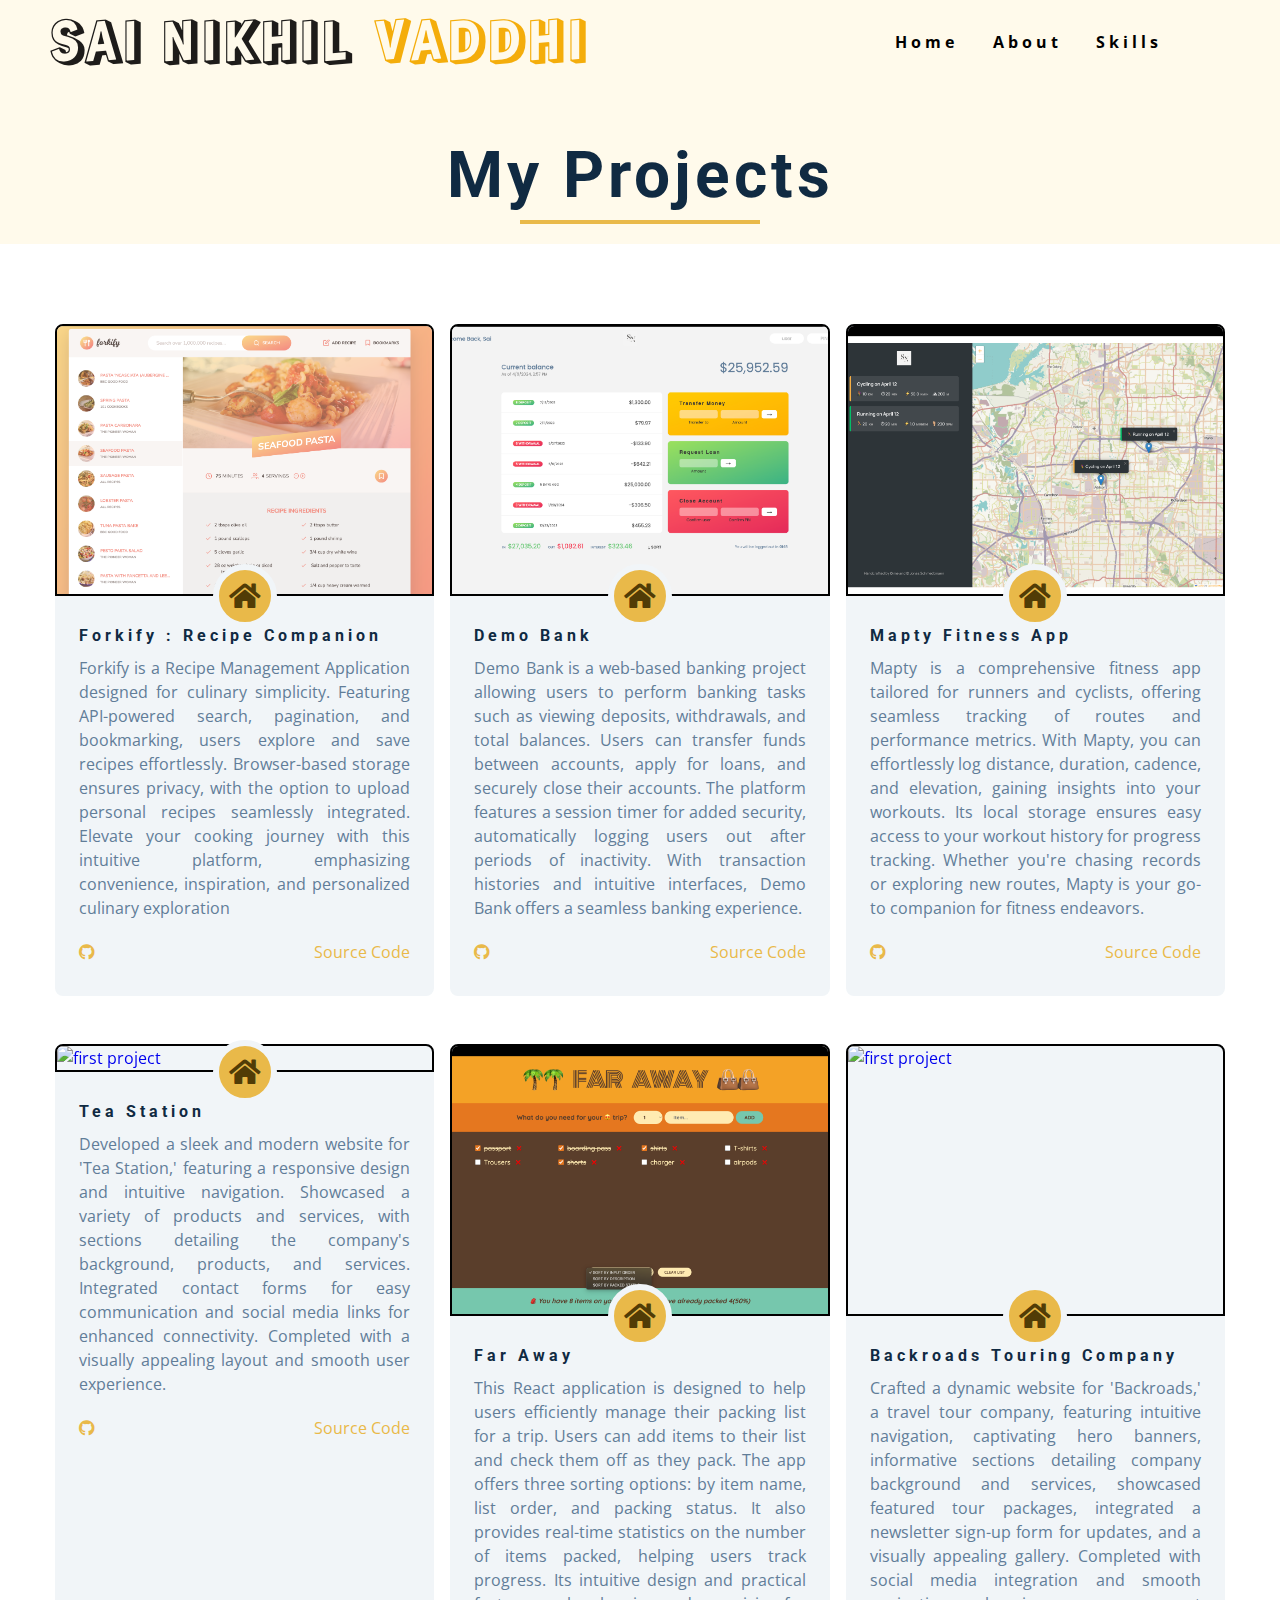
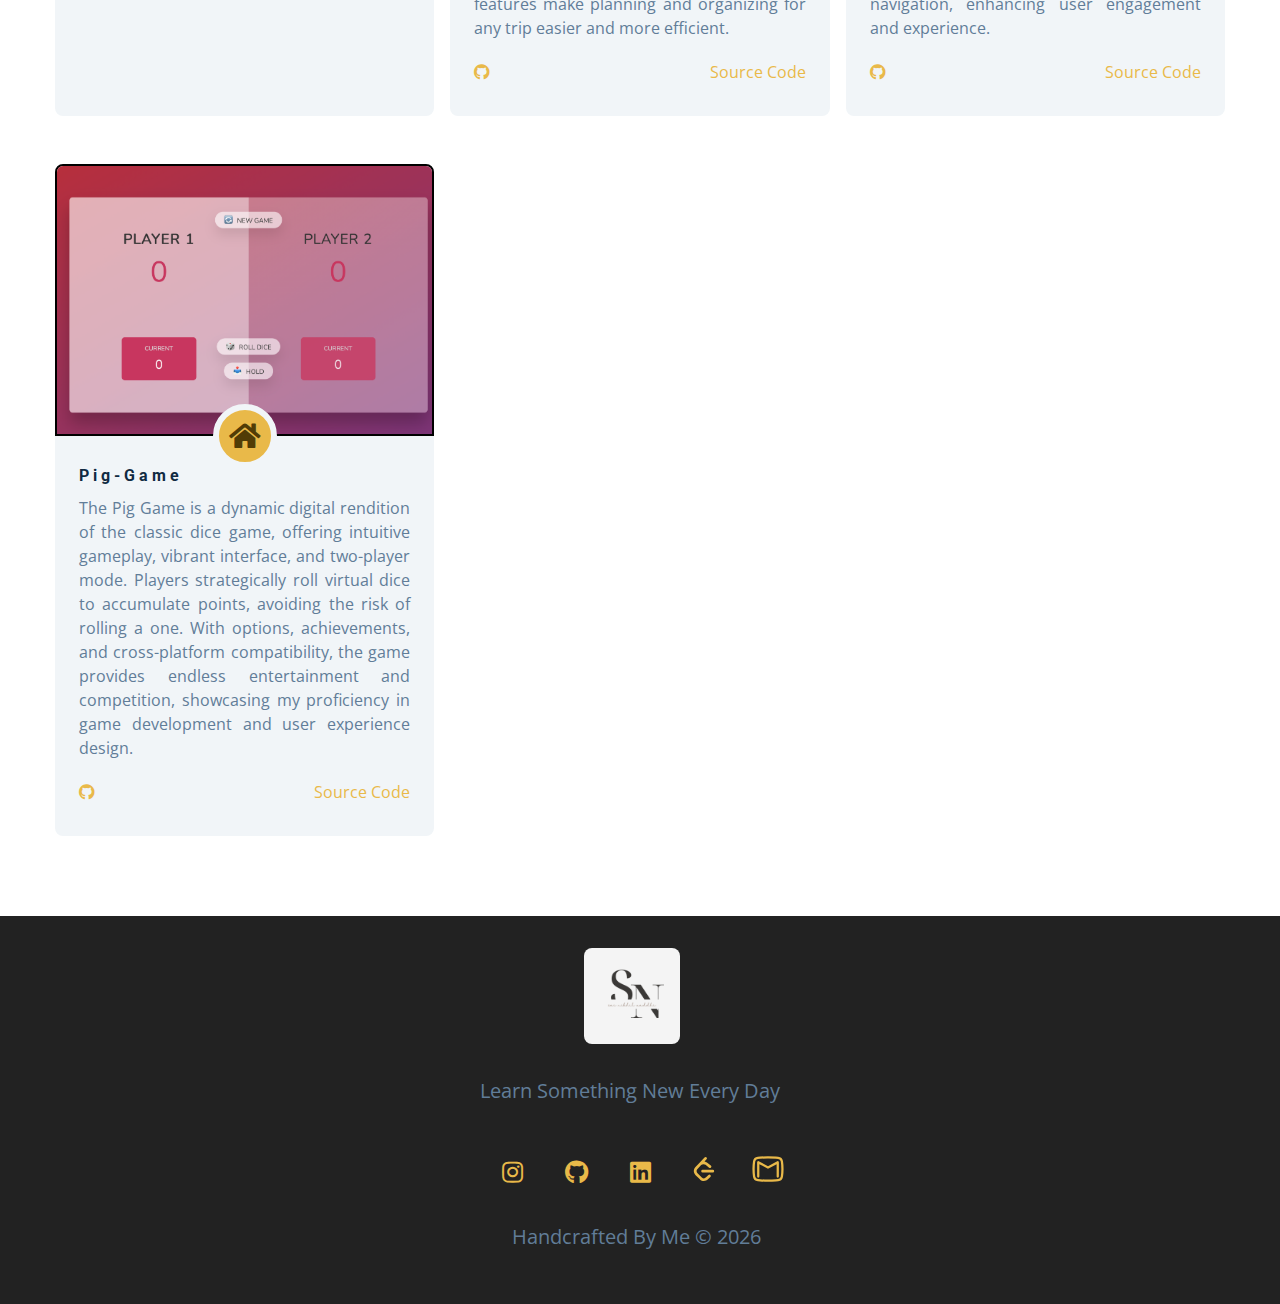
==== projects.html @ 04b19252 "added far away" ====
<!DOCTYPE html>
<html lang="en">
  <head>
    <meta charset="UTF-8" />
    <meta name="viewport" content="width=device-width, initial-scale=1.0" />
    <title>Nikhil || Projects</title>
    <link rel="shortcut icon" href="./images/S.png" type="image/x-icon" />
    <link
      rel="stylesheet"
      href="./fontawesome-free-5.12.1-web/css/all.min.css"
    />
    <!-- css -->
    <link rel="stylesheet" href="./css/styles.css" />
  </head>

  <body>
    <!-- navbar -->
    <nav class="nav" id="nav">
      <div class="nav-center">
        <!-- nav header -->
        <div class="nav-header">
          <img src="./images/LOGO.png" class="nav-logo" alt="nav logo" />
          <img src="./images/S.png" class="nav-logo nav-photo" alt="nav logo" />
          <button class="nav-btn" id="nav-btn">
            <i class="fas fa-bars"></i>
          </button>
        </div>
        <!-- nav links -->
        <ul class="nav-links">
          <li><a href="index.html#home" class="scroll-link">home</a></li>
          <li><a href="index.html#about" class="scroll-link">about</a></li>
          <li><a href="index.html#services" class="scroll-link">skills</a></li>
          <!-- <li><a href="index.html#project">projects</a></li> -->
        </ul>
      </div>
    </nav>
    <!-- end of navbar -->
    <!-- sidebar -->
    <aside class="sidebar" id="sidebar">
      <div>
        <button id="close-btn" class="close-btn">
          <i class="fas fa-times"></i>
        </button>
        <ul class="sidebar-links">
          <li><a href="index.html#home" class="scroll-link">home</a></li>
          <li><a href="index.html#about" class="scroll-link">about</a></li>
          <li><a href="index.html#services" class="scroll-link">skills</a></li>
          <!-- <li><a href="projects.html#services">projects</a></li> -->
        </ul>
        <ul class="social-icons">
          <!-- single item -->
          <li>
            <a
              href="https://www.instagram.com/nikhil_181998/"
              target="_blank"
              class="social-icon"
            >
              <i class="fab fa-instagram" id="scale-id"></i>
            </a>
          </li>
          <li>
            <a
              href="https://github.com/snikhil-vaddhi"
              target="_blank"
              class="social-icon"
            >
              <i class="fab fa-github" id="scale-id"></i>
            </a>
          </li>
          <li>
            <a
              href="https://www.linkedin.com/in/nikhil-vaddhi/"
              target="_blank"
              class="social-icon"
            >
              <i class="fab fa-linkedin" id="scale-id"></i>
            </a>
          </li>
          <li>
            <a
              href="https://leetcode.com/Nikhil181998/"
              class="social-icon"
              target="_blank"
            >
              <span class="simple-icons--leetcode" id="scale-id"></span>
            </a>
          </li>
          <li>
            <a
              href="mailto:sainikhil.vaddhi@utdallas.edu"
              class="social-icon"
              target="_blank"
            >
              <span class="basil--gmail-outline" id="scale-id-gmail"></span>
            </a>
          </li>
        </ul>
      </div>
    </aside>
    <!-- end of sidebar -->

    <!-- ############## -->
    <!-- ############## -->
    <!-- ############## -->
    <!-- ############## -->
    <!-- <section>
      <br />
      <br />
      <br />
      <br />
      <br />
      <br />
      <br />
    </section> -->
    <header class="project-hero space">
      <!-- section-title -->
      <div class="section-title about-title">
        <h1>My projects</h1>
        <div class="underline"></div>
      </div>
      <!-- end of section-title -->
    </header>
    <section class="section">
      <div class="section-center projects-page-center">
        <!-- single project -->
        <article class="single-project">
          <div class="project-container">
            <a
              href="https://forkify-app-recipe-finder-js.netlify.app/#5ed6604691c37cdc054bd00c"
              target="_blank"
            >
              <img
                src="./images/forkify.png"
                alt="forkify project"
                class="third-project"
              />
            </a>
            <a
              href="https://forkify-app-recipe-finder-js.netlify.app/#5ed6604691c37cdc054bd00c"
              target="_blank"
              class="project-icon"
            >
              <i class="fas fa-home"></i>
            </a>
          </div>
          <div class="project-details">
            <h4>Forkify : Recipe Companion</h4>
            <p>
              Forkify is a Recipe Management Application designed for culinary
              simplicity. Featuring API-powered search, pagination, and
              bookmarking, users explore and save recipes effortlessly.
              Browser-based storage ensures privacy, with the option to upload
              personal recipes seamlessly integrated. Elevate your cooking
              journey with this intuitive platform, emphasizing convenience,
              inspiration, and personalized culinary exploration
            </p>
            <div class="project-footer">
              <span>
                <a
                  href="https://github.com/snikhil-vaddhi/forkify-app"
                  target="_blank"
                >
                  <i class="fab fa-github zoom"></i>
                </a>
              </span>
              <a
                href="https://github.com/snikhil-vaddhi/forkify-app"
                target="_blank"
                >source code</a
              >
            </div>
          </div>
        </article>
        <!-- end of single project -->
        <article class="single-project">
          <div class="project-container">
            <a href="https://demo-bank-js-new.netlify.app/" target="_blank">
              <img
                src="./images/Demo Bank .png"
                alt="fourth project"
                class="third-project"
            /></a>
            <a
              href=" https://demo-bank-js-new.netlify.app/"
              target="_blank"
              class="project-icon"
            >
              <i class="fas fa-home"></i>
            </a>
          </div>
          <div class="project-details">
            <h4>Demo Bank</h4>
            <p>
              Demo Bank is a web-based banking project allowing users to perform
              banking tasks such as viewing deposits, withdrawals, and total
              balances. Users can transfer funds between accounts, apply for
              loans, and securely close their accounts. The platform features a
              session timer for added security, automatically logging users out
              after periods of inactivity. With transaction histories and
              intuitive interfaces, Demo Bank offers a seamless banking
              experience.
            </p>
            <div class="project-footer">
              <span>
                <a
                  href="https://github.com/snikhil-vaddhi/Demo-bank-"
                  target="_blank"
                >
                  <i class="fab fa-github zoom"> </i>
                </a>
              </span>
              <a
                href="https://github.com/snikhil-vaddhi/Demo-bank-"
                target="_blank"
                >source code</a
              >
            </div>
          </div>
        </article>
        <!-- end of single project -->
        <!-- start of project -->
        <article class="single-project">
          <div class="project-container">
            <a
              href="https://mapty-app-javascript-new.netlify.app/"
              target="_blank"
            >
              <img
                src="./images/mapty.png"
                alt="first project"
                class="third-project"
            /></a>
            <a
              href=" https://mapty-app-javascript-new.netlify.app/"
              target="_blank"
              class="project-icon"
            >
              <i class="fas fa-home"></i>
            </a>
          </div>
          <div class="project-details">
            <h4>Mapty fitness App</h4>
            <p>
              Mapty is a comprehensive fitness app tailored for runners and
              cyclists, offering seamless tracking of routes and performance
              metrics. With Mapty, you can effortlessly log distance, duration,
              cadence, and elevation, gaining insights into your workouts. Its
              local storage ensures easy access to your workout history for
              progress tracking. Whether you're chasing records or exploring new
              routes, Mapty is your go-to companion for fitness endeavors.
            </p>
            <div class="project-footer">
              <span>
                <a
                  href="https://github.com/snikhil-vaddhi/mapty-app"
                  target="_blank"
                >
                  <i class="fab fa-github zoom"> </i>
                </a>
              </span>
              <a
                href="https://github.com/snikhil-vaddhi/mapty-app"
                target="_blank"
                >source code</a
              >
            </div>
          </div>
        </article>
        <!-- end of single project -->
        <article class="single-project">
          <div class="project-container">
            <a
              href="https://teastation-dallas-first-project.netlify.app"
              target="_blank"
            >
              <img src="./images/Tea station.png" alt="first project" />
            </a>
            <a
              href="http://teastation-dallas-first-project.netlify.app/"
              target="_blank"
              class="project-icon"
            >
              <i class="fas fa-home"></i>
            </a>
          </div>
          <div class="project-details">
            <h4>Tea Station</h4>
            <p>
              Developed a sleek and modern website for 'Tea Station,' featuring
              a responsive design and intuitive navigation. Showcased a variety
              of products and services, with sections detailing the company's
              background, products, and services. Integrated contact forms for
              easy communication and social media links for enhanced
              connectivity. Completed with a visually appealing layout and
              smooth user experience.
            </p>
            <div class="project-footer">
              <span>
                <a
                  href="https://github.com/snikhil-vaddhi/html-css-tea-station"
                  target="_blank"
                >
                  <i class="fab fa-github zoom"></i>
                </a>
              </span>
              <a
                href="https://github.com/snikhil-vaddhi/html-css-tea-station"
                target="_blank"
                >source code</a
              >
            </div>
          </div>
        </article>
        <!-- end of single project -->
        <!-- start of project -->
        <article class="single-project">
          <div class="project-container">
            <a
              href="https://travel-companion-trackitems.netlify.app/"
              target="_blank"
            >
              <img
                src="./images/Far Away.png"
                alt="first project"
                class="third-project"
            /></a>
            <a
              href=" https://travel-companion-trackitems.netlify.app/"
              target="_blank"
              class="project-icon"
            >
              <i class="fas fa-home"></i>
            </a>
          </div>
          <div class="project-details">
            <h4>Far Away</h4>
            <p>
              This React application is designed to help users efficiently
              manage their packing list for a trip. Users can add items to their
              list and check them off as they pack. The app offers three sorting
              options: by item name, list order, and packing status. It also
              provides real-time statistics on the number of items packed,
              helping users track progress. Its intuitive design and practical
              features make planning and organizing for any trip easier and more
              efficient.
            </p>
            <div class="project-footer">
              <span>
                <a
                  href="https://github.com/snikhil-vaddhi/Travel-Companion"
                  target="_blank"
                >
                  <i class="fab fa-github zoom"> </i>
                </a>
              </span>
              <a
                href="https://github.com/snikhil-vaddhi/Travel-Companion"
                target="_blank"
                >source code</a
              >
            </div>
          </div>
        </article>
        <!-- end of single project -->
        <!-- start of project -->
        <article class="single-project">
          <div class="project-container">
            <a href="https://backroads-frontend.netlify.app" target="_blank">
              <img
                src="./images/backroads.png"
                alt="first project"
                class="third-project"
            /></a>
            <a
              href=" https://backroads-frontend.netlify.app"
              target="_blank"
              class="project-icon"
            >
              <i class="fas fa-home"></i>
            </a>
          </div>
          <div class="project-details">
            <h4>Backroads touring company</h4>
            <p>
              Crafted a dynamic website for 'Backroads,' a travel tour company,
              featuring intuitive navigation, captivating hero banners,
              informative sections detailing company background and services,
              showcased featured tour packages, integrated a newsletter sign-up
              form for updates, and a visually appealing gallery. Completed with
              social media integration and smooth navigation, enhancing user
              engagement and experience.
            </p>
            <div class="project-footer">
              <span>
                <a
                  href="https://github.com/snikhil-vaddhi/frontend-backroads-project"
                  target="_blank"
                >
                  <i class="fab fa-github zoom"> </i>
                </a>
              </span>
              <a
                href="https://github.com/snikhil-vaddhi/frontend-backroads-project"
                target="_blank"
                >source code</a
              >
            </div>
          </div>
        </article>
        <!-- end of single project -->
        <article class="single-project">
          <div class="project-container">
            <a
              href="https://javascript-pig-game-short-project.netlify.app/"
              target="_blank"
            >
              <img
                src="./images/javascript-pig-game.png"
                alt="third project"
                class="third-project"
            /></a>
            <a
              href=" https://javascript-pig-game-short-project.netlify.app/"
              target="_blank"
              class="project-icon"
            >
              <i class="fas fa-home"></i>
            </a>
          </div>
          <div class="project-details">
            <h4>Pig-game</h4>
            <p>
              The Pig Game is a dynamic digital rendition of the classic dice
              game, offering intuitive gameplay, vibrant interface, and
              two-player mode. Players strategically roll virtual dice to
              accumulate points, avoiding the risk of rolling a one. With
              options, achievements, and cross-platform compatibility, the game
              provides endless entertainment and competition, showcasing my
              proficiency in game development and user experience design.
            </p>
            <div class="project-footer">
              <span>
                <a
                  href="https://github.com/snikhil-vaddhi/Javascript-short-projects/tree/main/Pig-game"
                  target="_blank"
                >
                  <i class="fab fa-github zoom"> </i>
                </a>
              </span>
              <a
                href="https://github.com/snikhil-vaddhi/Javascript-short-projects/tree/main/Pig-game"
                target="_blank"
                >source code</a
              >
            </div>
          </div>
        </article>
        <!-- end of single project -->
      </div>
    </section>
    <!-- ############## -->
    <!-- ############## -->
    <!-- ############## -->
    <!-- ############## -->

    <!-- footer -->
    <footer class="footer">
      <div class="projects-edit">
        <img src="./images/S.png" class="nav-photo" alt="footer-logo" />
        <p class="extra">Learn something new every day</p>
        <ul class="social-icons">
          <!-- single item -->
          <li>
            <a
              href="https://www.instagram.com/nikhil_181998/"
              target="_blank"
              class="social-icon"
            >
              <i class="fab fa-instagram" id="scale-id"></i>
            </a>
          </li>
          <li>
            <a
              href="https://github.com/snikhil-vaddhi"
              target="_blank"
              class="social-icon"
            >
              <i class="fab fa-github" id="scale-id"></i>
            </a>
          </li>
          <li>
            <a
              href="https://www.linkedin.com/in/nikhil-vaddhi/"
              target="_blank"
              class="social-icon"
            >
              <i class="fab fa-linkedin" id="scale-id"></i>
            </a>
          </li>
          <li>
            <a
              href="https://leetcode.com/Nikhil181998/"
              class="social-icon"
              target="_blank"
            >
              <span class="simple-icons--leetcode" id="scale-id"></span>
            </a>
          </li>
          <li>
            <a
              href="mailto:sainikhil.vaddhi@utdallas.edu"
              class="social-icon"
              target="_blank"
            >
              <span class="basil--gmail-outline" id="scale-id-gmail"></span>
            </a>
          </li>
          <!-- end of single item -->
        </ul>

        <p class="last">Handcrafted by me &copy; <span id="date"></span></p>
      </div>
    </footer>

    <script src="./js/app.js"></script>
  </body>
</html>
---- css/styles.css ----
/* 
=============== 
Fonts
===============
*/
@import url("https://fonts.googleapis.com/css2?family=Lobster&family=Open+Sans:ital,wght@0,300..800;1,300..800&family=Roboto:ital,wght@0,100;0,300;0,400;0,500;0,700;0,900;1,100;1,300;1,400;1,500;1,700;1,900&display=swap");
/*
=============== 
Variables
===============
*/

:root {
  /* dark shades of primary color*/
  --clr-primary-1: hsl(43, 86%, 17%);
  --clr-primary-2: hsl(43, 77%, 27%);
  --clr-primary-3: hsl(43, 72%, 37%);
  --clr-primary-4: hsl(42, 63%, 48%);
  /* primary/main color */
  --clr-primary-5: hsl(42, 78%, 60%);
  /* lighter shades of primary color */
  --clr-primary-6: hsl(43, 89%, 70%);
  --clr-primary-7: hsl(43, 90%, 76%);
  --clr-primary-8: hsl(45, 86%, 81%);
  --clr-primary-9: hsl(45, 90%, 88%);
  --clr-primary-10: hsl(45, 100%, 96%);
  /* darkest grey - used for headings */
  --clr-grey-1: hsl(209, 61%, 16%);
  --clr-grey-2: hsl(211, 39%, 23%);
  --clr-grey-3: hsl(209, 34%, 30%);
  --clr-grey-4: hsl(209, 28%, 39%);
  /* grey used for paragraphs */
  --clr-grey-5: hsl(210, 22%, 49%);
  --clr-grey-6: hsl(209, 23%, 60%);
  --clr-grey-7: hsl(211, 27%, 70%);
  --clr-grey-8: hsl(210, 31%, 80%);
  --clr-grey-9: hsl(212, 33%, 89%);
  --clr-grey-10: hsl(210, 36%, 96%);
  --clr-white: #fff;
  --ff-primary: "Roboto", sans-serif;
  --ff-secondary: "Open Sans", sans-serif;
  --ff-self: "Lobster", sans-serif;
  --transition: all 0.3s linear;
  --spacing: 0.25rem;
  --radius: 0.5rem;
  --light-shadow: 0 5px 15px rgba(0, 0, 0, 0.1);
  --dark-shadow: 0 5px 15px rgba(0, 0, 0, 0.2);
  --max-width: 1170px;
}
/*
=============== 
Global Styles
===============
*/

*,
::after,
::before {
  margin: 0;
  padding: 0;
  box-sizing: border-box;
}
body {
  font-family: var(--ff-secondary);
  background: var(--clr-white);
  color: var(--clr-grey-1);
  line-height: 1.5;
  font-size: 0.875rem;
}
ul {
  list-style-type: none;
}
a {
  text-decoration: none;
}
img:not(.nav-logo) {
  width: 100%;
  display: block;
}

h1,
h2,
h3,
h4 {
  letter-spacing: var(--spacing);
  text-transform: capitalize;
  line-height: 1.25;
  margin-bottom: 0.75rem;
  font-family: var(--ff-primary);
}
h1 {
  font-size: 3rem;
}
h2 {
  font-size: 2rem;
}
h3 {
  font-size: 1.25rem;
}
h4 {
  font-size: 0.875rem;
}
p {
  margin-bottom: 1.25rem;
  color: var(--clr-grey-5);
}
@media screen and (min-width: 800px) {
  h1 {
    font-size: 4rem;
  }
  h2 {
    font-size: 2.5rem;
  }
  h3 {
    font-size: 1.75rem;
  }
  h4 {
    font-size: 1rem;
  }
  body {
    font-size: 1rem;
  }
  h1,
  h2,
  h3,
  h4 {
    line-height: 1;
  }
}
/*  global classes */

.btn {
  text-transform: uppercase;
  background: var(--clr-primary-5);
  color: var(--clr-primary-1);
  padding: 0.375rem 0.75rem;
  letter-spacing: var(--spacing);
  display: inline-block;
  font-weight: 700;
  transition: var(--transition);
  font-size: 0.875rem;
  border: 2px solid transparent;
  cursor: pointer;
  box-shadow: 0 1px 3px rgba(0, 0, 0, 0.2);
  border-radius: var(--radius);
}
.btn:hover {
  color: var(--clr-primary-1);
  background: var(--clr-primary-7);
}
/* section */
.section {
  padding: 5rem 0;
}

.section-center {
  width: 90vw;
  margin: 0 auto;
  max-width: 1170px;
}
@media screen and (min-width: 992px) {
  .section-center {
    width: 95vw;
  }
}
.underline {
  width: 15rem;
  height: 0.25rem;
  margin-bottom: 1.25rem;
  background: var(--clr-primary-5);
  margin-left: auto;
  margin-right: auto;
}
.underline-1 {
  width: 0.15rem;
  height: 6rem;
  margin-bottom: 1.25rem;
  background: var(--clr-primary-5);
  margin-left: auto;
  margin-right: auto;
}
.section-title {
  margin-bottom: 4rem;
  text-align: center;
}
.bg-grey {
  background: var(--clr-grey-10);
  width: 100%;
  height: 100%;
  /* position: relative;
  overflow-x: hidden;
  overflow-y: scroll; */
}
/* added during recording */

/*
=============== 
Navbar
===============
*/
.nav-links {
  display: none;
}
.nav-links a {
  color: black;
}
.nav {
  position: fixed;
  height: auto;
  left: 0;
  width: 100%;
  height: 8.2rem;
  padding: 1rem;
  display: grid;
  align-items: center;
  transition: var(--transition);
  background: var(--clr-white);
  /* margin-bottom: 5rem; */
}
.nav-center {
  width: 100%;
  max-width: 1370px;
  margin: 0 auto;
}
.nav-header {
  display: grid;
  grid-template-columns: auto 1fr;
  align-items: center;
}
.nav-btn {
  background: transparent;
  border-color: transparent;
  color: var(--clr-primary-5);
  font-size: 3rem;
  cursor: pointer;
  /* justify content */
  justify-self: end;
}
.nav-logo {
  display: none;
}
.nav-photo {
  display: block;
  max-width: 6rem;
  max-height: 10rem;
  -o-object-fit: cover;
  object-fit: cover;
  border-radius: var(--radius);
}
@media screen and (min-width: 1170px) {
  .nav {
    height: 5rem;
    background: var(--clr-primary-10);
  }
  /* .nav-photo {
    display: none;
  } */

  .nav-btn {
    display: none;
  }
  .nav-logo {
    padding-left: 2rem;
    display: block;
    transition: var(--transition);
  }
  .nav-photo {
    display: none;
    /* transition: var(--transition); */
  }
  .nav-links {
    display: grid;
    grid-template-columns: repeat(4, 1fr);
    justify-items: center;
    -moz-column-gap: 2rem;
    column-gap: 2rem;
    justify-self: end;
  }
  .nav-links {
    text-transform: capitalize;
    color: var(--clr-grey-1);
    font-weight: bold;
    letter-spacing: var(--spacing);
    transition: var(--transition);
  }
  .nav-links a:hover {
    color: var(--clr-primary-5);
  }
  .nav-center {
    display: grid;
    grid-template-columns: auto 1fr;
    align-items: center;
  }
}
/* fixed navbar */
.navbar-fixed {
  position: fixed;
  top: 0;
  left: 0;
  width: 100%;
  background: var(--clr-white);
  z-index: 2;
  box-shadow: var(--light-shadow);
}
.show-links {
  height: 280px;
}
/*
=============== 
Sidebar
===============
*/
.sidebar {
  position: fixed;
  top: 0;
  left: 0;
  width: 100%;
  height: 100%;
  background: var(--clr-grey-10);
  z-index: 4;
  display: grid;
  place-items: center;
  transition: var(--transition);
  transform: translateX(-100%);
}
.show-sidebar {
  transform: translateX(0);
}
.sidebar-links {
  text-align: center;
}
.sidebar-links a {
  font-size: 2rem;
  text-transform: capitalize;
  transition: var(--transition);
  color: var(--clr-grey-5);
  letter-spacing: var(--spacing);
  display: inline-block;
  margin-bottom: 1.5rem;
}
.sidebar-links a:hover {
  color: var(--clr-primary-5);
  transform: scale(1.2);
}
.social-icons {
  display: grid;
  margin-top: 3rem;
  width: 20rem;
  grid-template-columns: repeat(5, 1fr);
  justify-items: center;
}
.social-icon {
  font-size: 1.5rem;
  color: var(--clr-grey-1);
  transition: var(--transition);
}
.social-icon:hover {
  color: var(--clr-primary-5);
}
.simple-icons--leetcode {
  display: inline-block;
  width: 1em;
  height: 1em;
  --svg: url("data:image/svg+xml,%3Csvg xmlns='http://www.w3.org/2000/svg' viewBox='0 0 24 24'%3E%3Cpath fill='%23000' d='M13.483 0a1.374 1.374 0 0 0-.961.438L7.116 6.226l-3.854 4.126a5.266 5.266 0 0 0-1.209 2.104a5.35 5.35 0 0 0-.125.513a5.527 5.527 0 0 0 .062 2.362a5.83 5.83 0 0 0 .349 1.017a5.938 5.938 0 0 0 1.271 1.818l4.277 4.193l.039.038c2.248 2.165 5.852 2.133 8.063-.074l2.396-2.392c.54-.54.54-1.414.003-1.955a1.378 1.378 0 0 0-1.951-.003l-2.396 2.392a3.021 3.021 0 0 1-4.205.038l-.02-.019l-4.276-4.193c-.652-.64-.972-1.469-.948-2.263a2.68 2.68 0 0 1 .066-.523a2.545 2.545 0 0 1 .619-1.164L9.13 8.114c1.058-1.134 3.204-1.27 4.43-.278l3.501 2.831c.593.48 1.461.387 1.94-.207a1.384 1.384 0 0 0-.207-1.943l-3.5-2.831c-.8-.647-1.766-1.045-2.774-1.202l2.015-2.158A1.384 1.384 0 0 0 13.483 0m-2.866 12.815a1.38 1.38 0 0 0-1.38 1.382a1.38 1.38 0 0 0 1.38 1.382H20.79a1.38 1.38 0 0 0 1.38-1.382a1.38 1.38 0 0 0-1.38-1.382z'/%3E%3C/svg%3E");
  background-color: currentColor;
  -webkit-mask-image: var(--svg);
  mask-image: var(--svg);
  -webkit-mask-repeat: no-repeat;
  mask-repeat: no-repeat;
  -webkit-mask-size: 100% 100%;
  mask-size: 100% 100%;
}
.basil--gmail-outline {
  display: inline-block;
  width: 1em;
  height: 1em;
  --svg: url("data:image/svg+xml,%3Csvg xmlns='http://www.w3.org/2000/svg' viewBox='0 0 24 24'%3E%3Cpath fill='%23000' d='M5.856 6.84a.75.75 0 0 0-1.106.66V17a.75.75 0 0 0 1.5 0V8.756l5.394 2.904c.222.12.49.12.712 0l5.394-2.904V17a.75.75 0 0 0 1.5 0V7.5a.75.75 0 0 0-1.106-.66L12 10.148z'/%3E%3Cpath fill='%23000' fill-rule='evenodd' d='M17.31 3.722a59.632 59.632 0 0 0-10.62 0l-1.518.135a3.53 3.53 0 0 0-3.179 3.006a35.508 35.508 0 0 0 0 10.274a3.53 3.53 0 0 0 3.18 3.005l1.516.136c3.534.316 7.088.316 10.622 0l1.517-.136a3.53 3.53 0 0 0 3.179-3.005a35.508 35.508 0 0 0 0-10.274a3.53 3.53 0 0 0-3.18-3.006zM6.824 5.216a58.133 58.133 0 0 1 10.354 0l1.517.136a2.03 2.03 0 0 1 1.829 1.728a34.005 34.005 0 0 1 0 9.84a2.03 2.03 0 0 1-1.829 1.728l-1.517.136c-3.444.308-6.91.308-10.354 0l-1.517-.136a2.03 2.03 0 0 1-1.829-1.728a34.008 34.008 0 0 1 0-9.84a2.03 2.03 0 0 1 1.829-1.728z' clip-rule='evenodd'/%3E%3C/svg%3E");
  background-color: currentColor;
  -webkit-mask-image: var(--svg);
  mask-image: var(--svg);
  -webkit-mask-repeat: no-repeat;
  mask-repeat: no-repeat;
  -webkit-mask-size: 100% 100%;
  mask-size: 100% 100%;
}
#scale-id-gmail {
  transform: scale(1.5);
}
#scale-id:hover {
  transition: var(--transition);
  transform: scale(2);
}
#scale-id-gmail:hover {
  transition: var(--transition);
  transform: scale(2.5);
}
.close-btn {
  position: absolute;
  top: 1rem;
  right: 1rem;
  font-size: 3rem;
  background: transparent;
  border: transparent;
  transition: var(--transition);
  color: #bb2525;
  cursor: pointer;
}
.close-btn:hover {
  color: #e66b6b;
}
/*
=============== 
Hero
===============
*/
/* underline added to globals */
.hero .underline {
  margin-top: 10rem;
  margin-bottom: 0.5rem;
  margin-left: 0;
}
.spacing {
  text-transform: uppercase;
}
.hero-img {
  display: none;
}
.hero {
  background: var(--clr-primary-10);
}
.hero-center {
  /* min-height: calc(100vh - 5rem); */
  min-height: 950px;
  display: grid;
  place-items: center;
}
/* .hero-info h1 {
  padding-top: 5rem;
} */
.hero-info h3 {
  color: var(--clr-grey-5);
  line-height: 2.5rem;
  max-width: 530px;
  font-size: 1.9rem;
  font-weight: 300;
  text-align: justify;
}
.hero-icons {
  justify-items: start;
}
.simple-icons--calendly {
  display: inline-block;
  width: 1em;
  height: 1em;
  --svg: url("data:image/svg+xml,%3Csvg xmlns='http://www.w3.org/2000/svg' viewBox='0 0 24 24'%3E%3Cpath fill='%23000' d='M19.655 14.262c.281 0 .557.023.828.064c0 .005-.005.01-.005.014a5.744 5.744 0 0 1-.381.786l-1.219 2.106a6.238 6.238 0 0 1-5.411 3.127h-2.432a6.251 6.251 0 0 1-5.412-3.127l-1.218-2.106a6.251 6.251 0 0 1 0-6.252l1.218-2.106a6.24 6.24 0 0 1 5.412-3.127h2.432a6.249 6.249 0 0 1 5.411 3.127l1.219 2.106c.147.252.271.519.381.786c0 .004.005.009.005.014a5.446 5.446 0 0 1-.828.064c-1.816 0-2.501-.607-3.291-1.306c-.764-.676-1.711-1.517-3.44-1.517h-1.029c-1.251 0-2.387.455-3.2 1.278c-.796.805-1.233 1.904-1.233 3.099v1.411c0 1.196.437 2.295 1.233 3.099c.813.823 1.949 1.278 3.2 1.278h1.034c1.729 0 2.676-.841 3.439-1.517c.791-.703 1.471-1.306 3.287-1.301m.005-3.237c.399 0 .794-.036 1.179-.11c-.002-.004-.002-.01-.002-.014a6.31 6.31 0 0 0-.349-1.218a4.613 4.613 0 0 0 1.986-.819c0-.004-.005-.013-.005-.018a10.581 10.581 0 0 0-1.489-3.03a10.897 10.897 0 0 0-2.331-2.395a10.642 10.642 0 0 0-6.428-2.138c-1.448 0-2.855.28-4.175.841c-1.273.543-2.423 1.315-3.407 2.299S2.878 6.552 2.341 7.83a10.702 10.702 0 0 0-.842 4.175c0 1.448.281 2.855.842 4.174c.542 1.274 1.314 2.423 2.298 3.407s2.129 1.761 3.407 2.299c1.324.556 2.727.841 4.175.841c2.34 0 4.561-.74 6.428-2.137a10.815 10.815 0 0 0 2.331-2.396a10.765 10.765 0 0 0 1.489-3.03c0-.004.005-.014.005-.018a4.613 4.613 0 0 0-1.986-.819c.161-.395.276-.804.349-1.218c.005-.009.005-.014.005-.023a5.848 5.848 0 0 1 2.404 1.035c.685.505.552 1.075.446 1.416C22.184 20.437 17.619 24 12.221 24c-6.625 0-12-5.375-12-12s5.37-12 12-12c5.398 0 9.963 3.563 11.471 8.464c.106.341.239.915-.446 1.421a5.809 5.809 0 0 1-2.404 1.034c.128.716.128 1.45 0 2.166a6.287 6.287 0 0 0-1.182-.11c-4.184 0-3.968 2.823-6.736 2.823h-1.029c-1.899 0-3.15-1.357-3.15-3.095v-1.411c0-1.738 1.251-3.094 3.15-3.094h1.034c2.768 0 2.552 2.823 6.731 2.827'/%3E%3C/svg%3E");
  background-color: currentColor;
  -webkit-mask-image: var(--svg);
  mask-image: var(--svg);
  -webkit-mask-repeat: no-repeat;
  mask-repeat: no-repeat;
  -webkit-mask-size: 100% 100%;
  mask-size: 100% 100%;
}
.hero-btn {
  margin-top: 1.25rem;
}
@media screen and (min-width: 992px) {
  .hero .underline {
    margin-top: 0rem;
  }
  .hero {
    background: var(--clr-primary-10);
  }
  .hero-img {
    display: block;
    position: relative;
  }
  .hero-center {
    grid-template-columns: 1fr 1fr;
  }

  .hero-img::before,
  .about-img::before {
    content: "";
    position: absolute;
    width: 100%;
    height: 100%;
    border: 0.25rem solid var(--clr-primary-5);
    top: 2rem;
    right: -2rem;
    border-radius: var(--radius);
  }
}
/* @media screen and (min-width: 1170px) {
  .hero {
    max-height: 100vh;
    max-width: 100vw;
  }
} */
.hero-photo {
  max-width: 25rem;
  max-height: 35rem;
  -o-object-fit: cover;
  object-fit: cover;
  border-radius: var(--radius);
  position: relative;
}

/*
=============== 
About
===============
*/
/* section title added to globals */
.about-title {
  text-align: left;
  margin-bottom: 2rem;
}
.about-title .underline {
  margin-left: 0;
}
.about-center {
  display: grid;
  gap: 3rem 2rem;
}
.about-img {
  justify-self: center;
}
.about-info {
  text-align: justify;
}
@media screen and (min-width: 992px) {
  .about-center {
    grid-template-columns: 1fr 1fr;
  }
  .about-img {
    position: relative;
  }
  .about-img::before {
    left: -2rem;
    height: 78%;
  }
  .about-info {
    align-self: center;
    text-align: justify;
    font-size: 18px;
  }
}
.carbon--microservices-1 {
  display: inline-block;
  transform: scale(1.5);

  width: 1em;
  height: 1em;
  --svg: url("data:image/svg+xml,%3Csvg xmlns='http://www.w3.org/2000/svg' viewBox='0 0 32 32'%3E%3Cpath fill='%23000' d='m11 21l-4-2.2v-4.5l4-2.2l4 2.2v4.5zm-2-3.4l2 1.1l2-1.1v-2.2l-2-1.1l-2 1.1zM6 30l-4-2.2v-4.5L6 21l4 2.2v4.5zm-2-3.4l2 1.1l2-1.1v-2.2l-2-1.1l-2 1.1zM16 30l-4-2.2v-4.5l4-2.2l4 2.2v4.5zm-2-3.4l2 1.1l2-1.1v-2.2l-2-1.1l-2 1.1zM26 30l-4-2.2v-4.5l4-2.2l4 2.2v4.5zm-2-3.4l2 1.1l2-1.1v-2.2l-2-1.1l-2 1.1zm.6-15L22 14.2V9.4l3-1.7V3.2L21 1l-4 2.2v4.5l3 1.7v4.7l-2.6-2.6L16 13l5 5l5-5zM19 4.4l2-1.1l2 1.1v2.2l-2 1.1l-2-1.1z'/%3E%3Cpath fill='none' d='M0 0h32v32H0z'/%3E%3C/svg%3E");
  background-color: currentColor;
  -webkit-mask-image: var(--svg);
  mask-image: var(--svg);
  -webkit-mask-repeat: no-repeat;
  mask-repeat: no-repeat;
  -webkit-mask-size: 100% 100%;
  mask-size: 100% 100%;
}
.tabler--database {
  display: inline-block;
  width: 1em;
  height: 1em;
  --svg: url("data:image/svg+xml,%3Csvg xmlns='http://www.w3.org/2000/svg' viewBox='0 0 24 24'%3E%3Cg fill='none' stroke='%23000' stroke-linecap='round' stroke-linejoin='round' stroke-width='2'%3E%3Cpath d='M4 6a8 3 0 1 0 16 0A8 3 0 1 0 4 6'/%3E%3Cpath d='M4 6v6a8 3 0 0 0 16 0V6'/%3E%3Cpath d='M4 12v6a8 3 0 0 0 16 0v-6'/%3E%3C/g%3E%3C/svg%3E");
  background-color: currentColor;
  -webkit-mask-image: var(--svg);
  mask-image: var(--svg);
  -webkit-mask-repeat: no-repeat;
  mask-repeat: no-repeat;
  -webkit-mask-size: 100% 100%;
  mask-size: 100% 100%;
}
.ph--code-bold {
  display: inline-block;
  width: 1em;
  height: 1em;
  --svg: url("data:image/svg+xml,%3Csvg xmlns='http://www.w3.org/2000/svg' viewBox='0 0 256 256'%3E%3Cpath fill='%23000' d='M71.68 97.22L34.74 128l36.94 30.78a12 12 0 1 1-15.36 18.44l-48-40a12 12 0 0 1 0-18.44l48-40a12 12 0 0 1 15.36 18.44m176 21.56l-48-40a12 12 0 1 0-15.36 18.44L221.26 128l-36.94 30.78a12 12 0 1 0 15.36 18.44l48-40a12 12 0 0 0 0-18.44M164.1 28.72a12 12 0 0 0-15.38 7.18l-64 176a12 12 0 0 0 7.18 15.37a11.79 11.79 0 0 0 4.1.73a12 12 0 0 0 11.28-7.9l64-176a12 12 0 0 0-7.18-15.38'/%3E%3C/svg%3E");
  background-color: currentColor;
  -webkit-mask-image: var(--svg);
  mask-image: var(--svg);
  -webkit-mask-repeat: no-repeat;
  mask-repeat: no-repeat;
  -webkit-mask-size: 100% 100%;
  mask-size: 100% 100%;
}
.carbon--container-software {
  display: inline-block;
  transform: scale(3);
  margin-bottom: 1rem;
  width: 1em;
  height: 1em;
  --svg: url("data:image/svg+xml,%3Csvg xmlns='http://www.w3.org/2000/svg' viewBox='0 0 32 32'%3E%3Cpath fill='%23000' d='M28 12h-8V4h8Zm-6-2h4V6h-4Z'/%3E%3Cpath fill='%23000' d='M17 15V9H9v14h14v-8Zm-6-4h4v4h-4Zm4 10h-4v-4h4Zm6 0h-4v-4h4Z'/%3E%3Cpath fill='%23000' d='M26 28H6a2.002 2.002 0 0 1-2-2V6a2.002 2.002 0 0 1 2-2h10v2H6v20h20V16h2v10a2.002 2.002 0 0 1-2 2'/%3E%3C/svg%3E");
  background-color: currentColor;
  -webkit-mask-image: var(--svg);
  mask-image: var(--svg);
  -webkit-mask-repeat: no-repeat;
  mask-repeat: no-repeat;
  -webkit-mask-size: 100% 100%;
  mask-size: 100% 100%;
}
/*
=============== 
Services
===============
*/
/* bg-grey in globals */
.service {
  background: var(--clr-white);
  padding: 3rem 1.5rem;
  margin-bottom: 2rem;
  border-radius: var(--radius);
  text-align: center;
  transition: var(--transition);
}

.service-icon {
  font-size: 2.5rem;
  margin-bottom: 1rem;
}
.service .underline {
  width: 7rem;
  height: 0.12rem;
  transition: var(--transition);
}
.aligning .underline {
  width: 3rem;
  height: 0.12rem;
  transition: var(--transition);
}
.service p {
  transition: var(--transition);
  /* text-align: center; */
}
.service:hover {
  background: var(--clr-primary-5);
  color: var(--clr-white);
}
.service:hover p {
  color: var(--clr-white);
}
.service:hover .underline {
  background: var(--clr-white);
}
.service:hover .underline-1 {
  background: var(--clr-white);
}
.tools {
  color: purple;
}
.service-div {
  position: relative;
}

@media screen and (min-width: 992px) {
  /* .services-center {
    grid-template-columns: repeat(4, 1fr);
  } */
  .service-wrapper {
    display: grid;
    grid-template-columns: 1fr 1fr;
    -moz-column-gap: 2rem;
    column-gap: 2rem;
  }
  .service-4 {
    display: grid;
    grid-template-columns: 250px 1px 1fr;
    justify-items: center;
    align-items: center;
    -moz-column-gap: 2rem;
    column-gap: 2rem;
    /* justify-self: end; */
  }

  .service-4 p {
    padding: 0.5rem;
    word-spacing: 3px;
    text-align: center;
  }
  .aligning {
    padding: 0 1.8rem;
    font-size: 1.3rem;
  }
  .aligning-2 {
    padding: 0 1.5rem;
    font-size: 1.3rem;
  }
  .aligning-2 .underline {
    width: 3rem;
    height: 0.12rem;
    transition: var(--transition);
  }
  .service-vertical .underline {
    width: 0.15rem;
    height: 6rem;
    margin-bottom: 1.25rem;
    background: var(--clr-primary-5);
    margin-left: auto;
    margin-right: auto;
  }
}
/* small screen layout setup */

/*
=============== 
Projects
===============
*/
.projects-text {
  width: 85vw;
  max-width: 60rem;
  margin: auto;
  text-align: justify;
  font-size: 1.2rem;
}
.project {
  position: relative;
  background: var(--clr-primary-5);
  border-radius: var(--radius);
  margin-bottom: 2rem;
}
.project-info {
  text-align: center;
  color: var(--clr-white);
  position: absolute;
  top: 50%;
  left: 50%;
  transform: translate(-50%, -50%);
  transition: var(--transition);
  opacity: 0;
}
.project-info p {
  text-transform: capitalize;
  /* color: var(--clr-white); */
}
.project:hover .project-info {
  opacity: 1;
}

.project-img {
  transition: var(--transition);
  border-radius: var(--radius);
  height: 15rem;
  -o-object-fit: cover;
  object-fit: cover;
}
.project:hover .project-img {
  opacity: 0;
  /* transform: scale(1.2); */
}
.project::after {
  content: "";
  position: absolute;
  top: 0;
  left: 0;
  width: 100%;
  height: 100%;
  border: 0.25rem solid var(--clr-white);
  border-radius: var(--radius);
  transition: var(--transition);
  opacity: 0.1;
}
.project:hover::after {
  opacity: 1;
  transform: scale(0.8);
}
@media screen and (min-width: 676px) {
  .project-center {
    display: grid;
    grid-template-columns: 1fr 1fr;
    -moz-column-gap: 2rem;
    column-gap: 2rem;
  }
}
@media screen and (min-width: 992px) {
  .project-center {
    grid-template-columns: repeat(3, 1fr);
  }
}
@media screen and (min-width: 1170px) {
  .project-center {
    grid-template-rows: 200px 200px 200px;

    gap: 1rem;
    grid-template-areas:
      "a b c"
      "d b e"
      "d f e";
  }
  .project-img {
    border: 2px solid black;
    height: 100%;
  }
  .project {
    height: 100%;
  }
  .project-1 {
    grid-area: a;
  }
  .project-2 {
    grid-area: b;
  }
  .project-3 {
    grid-area: c;
  }
  .project-4 {
    grid-area: d;
  }
  .project-5 {
    grid-area: e;
  }
}
/*
=============== 
Connect
===============
*/
.connect {
  min-height: 40vh;
  position: relative;
  padding: 10rem 0 5rem 0;
  margin: 5rem 0;
  margin-bottom: 0;
  margin-top: 0;
}
.video-container {
  position: absolute;
  top: 0;
  left: 0;
  width: 100%;
  height: 100%;
  -o-object-fit: cover;
  object-fit: cover;
  z-index: -2;
}
.connect::after {
  content: "";
  position: absolute;
  top: 0;
  left: 0;
  width: 100%;
  height: 100%;
  background: var(--clr-white);
  opacity: 0.7;
  z-index: -1;
}
.connect {
  display: grid;
  place-items: center;
}
.video-banner .section-title {
  margin-bottom: 2rem;
}
.video-text {
  max-width: 30rem;
}
.video-banner {
  background: var(--clr-primary-10);
  padding: 3rem 5rem 12rem 5rem;
  text-align: center;
  -webkit-clip-path: polygon(
    0% 0%,
    100% 0%,
    100% 75%,
    75% 75%,
    75% 100%,
    50% 75%,
    0% 75%
  );
  clip-path: polygon(
    0% 0%,
    100% 0%,
    100% 75%,
    75% 75%,
    75% 100%,
    50% 75%,
    0% 75%
  );
}

/*
=============== 
Skills
===============
*/
/* @media screen and (min-width: 768px) {
  .skills-center {
    display: grid;
    grid-template-columns: 1fr 1fr;
    column-gap: 2rem;
  }
}
.skills {
  background: var(--clr-primary-9);
}
.skills h3 {
  margin: 1.5rem 0;
  color: var(--clr-primary-1);
}
.skill {
  margin-bottom: 1.25rem;
}
.skill p {
  margin-bottom: 0.5rem;
  text-transform: capitalize;
  color: var(--clr-primary-1);
}
.skill-container {
  background: var(--clr-white);
  height: 1rem;
  width: 100%;
  border-radius: var(--radius);
  position: relative;
}
.skill-value {
  position: absolute;
  top: 0;
  left: 0;
  background: var(--clr-primary-5);
  height: 100%;
  width: 50%;
  border-radius: var(--radius);
}
.value-70 {
  width: 70%;
}
.value-80 {
  width: 80%;
}
.skill-text {
  position: absolute;
  top: -2rem;
  left: 50%;
  transform: translateX(-50%);
}
.skill-text-70 {
  left: 70%;
}
.skill-text-80 {
  left: 80%;
} */
/*
=============== 
Timeline
===============
*/
.timeline-center {
  width: 80%;
  max-width: 40rem;
}
.timeline {
  margin-bottom: 0;
}
.timeline-item {
  border-top: 2px dashed var(--clr-primary-5);
  margin: 0;
  padding: 4rem 2rem;
  position: relative;
}
.timeline p {
  margin-bottom: 0;
}
.timeline-item:nth-child(even) {
  border-left: 2px dashed var(--clr-primary-5);
  border-top-left-radius: 2rem;
  border-bottom-left-radius: 2rem;

  margin-right: 2rem;
  padding-right: 0;
}
.timeline-item:nth-child(odd) {
  border-right: 2px dashed var(--clr-primary-5);
  border-top-right-radius: 2rem;
  border-bottom-right-radius: 2rem;

  margin-left: 2rem;
  padding-left: 0;
}
.timeline-item:first-child {
  border-top: 0;
  border-top-right-radius: 0;
}
.timeline-item:last-child {
  border-bottom-left-radius: 0;
}
.number {
  position: absolute;
  top: 50%;
  transform: translate(-50%, -50%);
  margin-bottom: 0;
  background: var(--clr-primary-5);
  width: 2rem;
  height: 2rem;
  border-radius: 50%;
  display: grid;
  place-items: center;
  color: var(--clr-primary-1);
  font-weight: bold;
}
.timeline-item:nth-child(even) .number {
  left: 0;
}
.timeline-item:nth-child(odd) .number {
  right: 0;
  transform: translate(50%, -50%);
}
/*
=============== 
Blog
===============
*/
.blog {
  background: var(--clr-grey-10);
}
.card {
  height: 27rem;
  position: relative;
  perspective: 1500px;
}
.card-side {
  -webkit-backface-visibility: hidden;
  backface-visibility: hidden;
  transition: all 2s linear;
  position: absolute;
  top: 0;
  left: 0;
  width: 100%;
  height: 100%;
  border-radius: var(--radius);
  /* -webkit-transform: translate3d(0, 0, 0); */
  visibility: visible;
}
.card-front {
  background: var(--clr-white);
}
.card-back {
  background: var(--clr-primary-10);
  transform: rotateY(180deg);
  display: grid;
  place-items: center;
}
.card:hover .card-front {
  transform: rotateY(-180deg);
}
.card:hover .card-back {
  transform: rotateY(0);
}
.card-info {
  padding: 1rem 1.5rem;
}
.card-front img {
  height: 13rem;
  -o-object-fit: cover;
  object-fit: cover;
  border-top-left-radius: var(--radius);
  border-top-right-radius: var(--radius);
}
.card-footer {
  display: grid;
  grid-template-columns: auto 1fr;
  align-items: center;
}
.card-footer img {
  width: 2rem;
  height: 2rem;
  -o-object-fit: cover;
  object-fit: cover;
  border-radius: 50%;
}
.card-footer p {
  margin-bottom: 0;
  text-transform: uppercase;
  justify-self: end;
  color: var(--clr-primary-5);
  font-size: 0.85rem;
}
.blog-center {
  display: grid;
  grid-template-columns: repeat(auto-fill, minmax(330px, 1fr));
  gap: 3rem 1rem;
}
/*
=============== 
Footer
===============
*/
.footer {
  padding-bottom: 2rem;
  background: #222;
  display: grid;
  place-items: center;
}
.footer .social-icons {
  margin-bottom: 2rem;
}
.footer .social-icon {
  color: var(--clr-primary-5);
}
.footer .social-icon:hover {
  color: var(--clr-primary-10);
}
.footer p {
  font-size: 1.25rem;
  text-transform: capitalize;
}
.extra {
  margin-top: 2rem;
}
.footer img {
  margin-top: 2rem;
}
.projects-edit img {
  margin-left: 6.5rem;
}
.projects-edit .last {
  margin-left: 2rem;
}
.space {
  padding-top: 9rem;
}
.space .section-title {
  margin-bottom: 4rem;
  text-align: center;
}
.space .underline {
  width: 15rem;
  height: 0.25rem;
  margin-bottom: 1.25rem;
  background: var(--clr-primary-5);
  margin-left: auto;
  margin-right: auto;
}
/*
=============== 
Single Page
===============
*/

/*
=============== 
Products Page
===============
*/
.project-hero {
  /* height: 40vw; */
  background: var(--clr-primary-10);
  display: grid;
  place-items: center;
}
.project-hero .section-title {
  margin-bottom: 0;
}
.single-project {
  background: var(--clr-grey-10);
  border-radius: var(--radius);
  /* border: black 2px solid; */
}
.project-container img {
  max-height: 17rem;
  border: black 2px solid;
  object-fit: cover;
  border-top-left-radius: var(--radius);
  border-top-right-radius: var(--radius);
}
.project-container {
  position: relative;
}
.project-icon {
  position: absolute;
  font-size: 1.75rem;
  bottom: 0;
  left: 50%;
  transform: translate(-50%, 50%);
  width: 4rem;
  height: 4rem;
  display: grid;
  place-items: center;
  background: var(--clr-primary-5);
  border-radius: 50%;
  color: var(--clr-primary-1);
  border: 0.375rem solid var(--clr-grey-10);
}
.project-details {
  padding: 2rem 1.5rem;
  text-align: justify;
}
.project-footer {
  display: grid;
  grid-template-columns: 1fr 1fr;
  color: var(--clr-primary-5);
}
.project-footer a {
  color: var(--clr-primary-5);
  text-transform: capitalize;
  transition: var(--transition);
  justify-self: end;
}
.project-footer a:hover {
  color: var(--clr-primary-1);
}
.projects-page-center {
  display: grid;
  grid-template-columns: repeat(auto-fill, minmax(330px, 1fr));
  gap: 3rem 1rem;
}
.zoom:hover {
  transform: scale(2);
  transition: var(--transition);
}
.third-project {
  height: 30rem;
  object-fit: cover;
}
/* @media screen and (min-width: 768px) {
  .space {
  }
} */
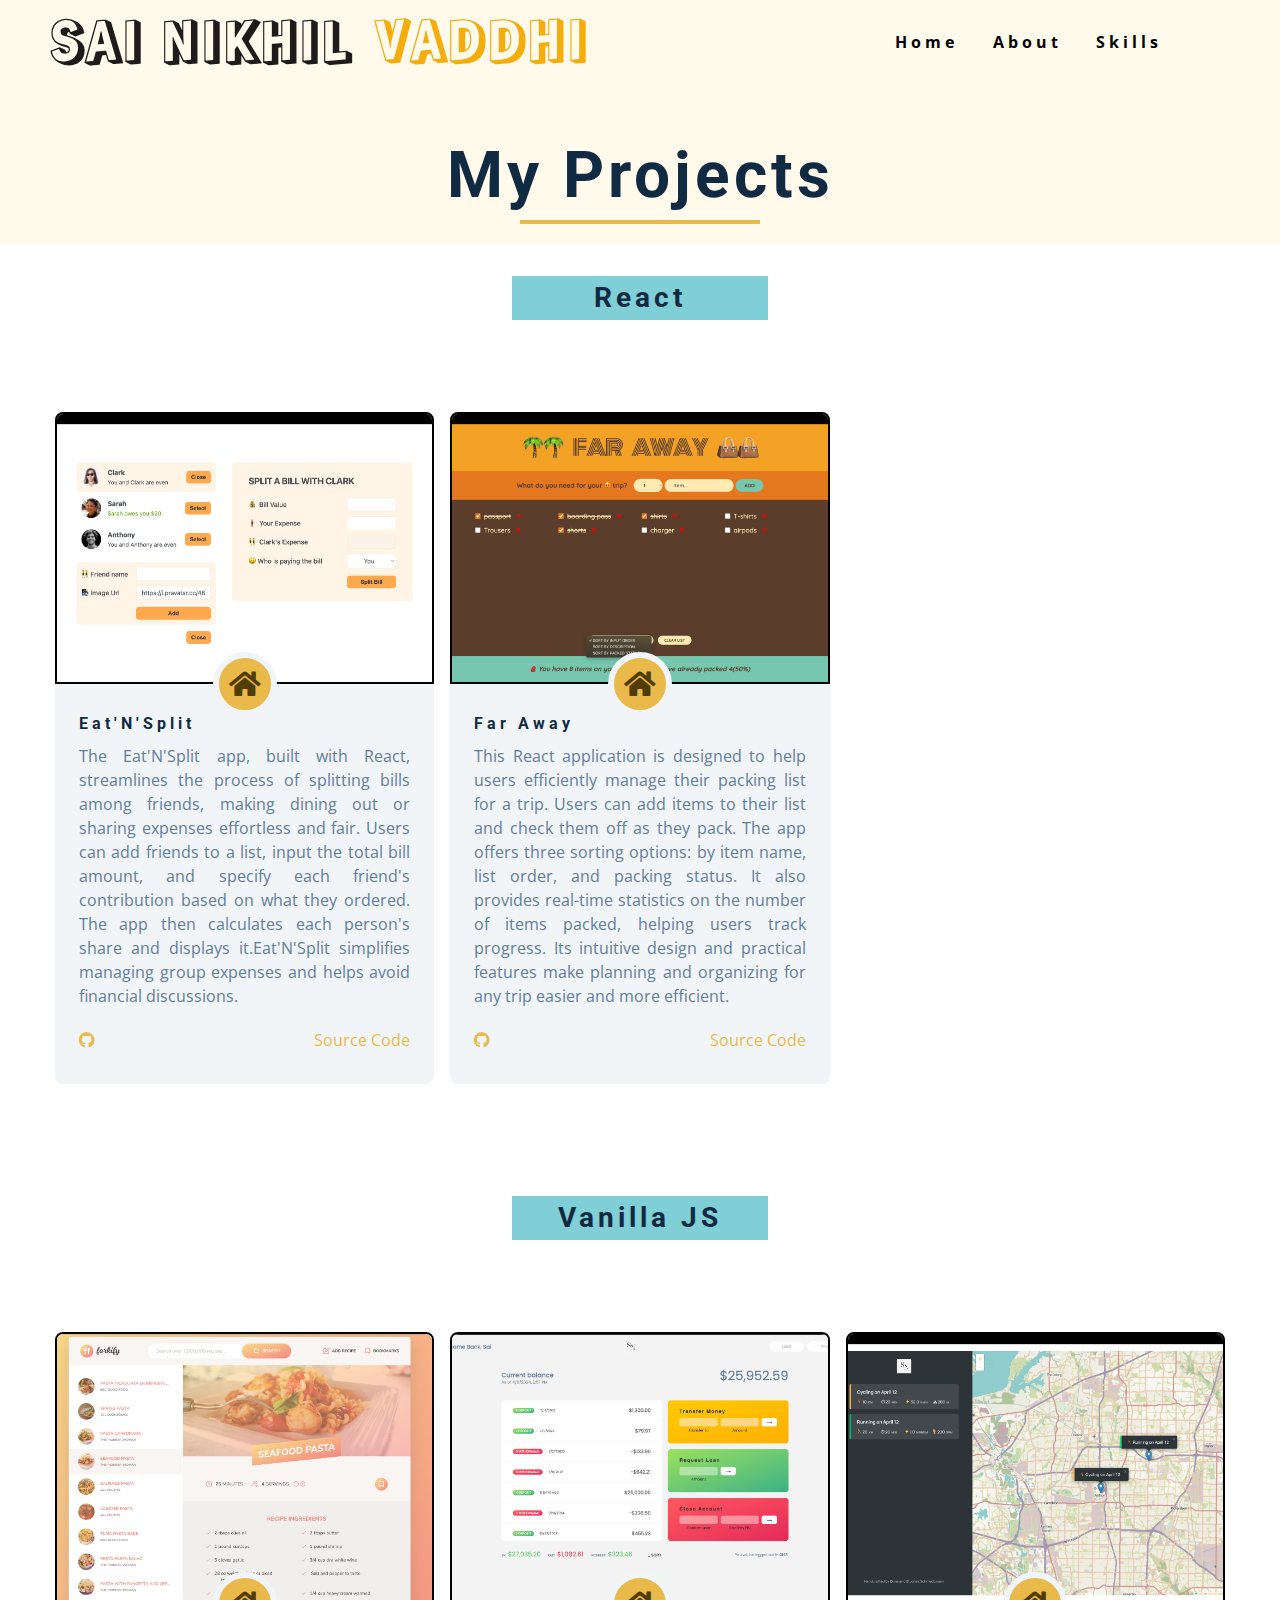
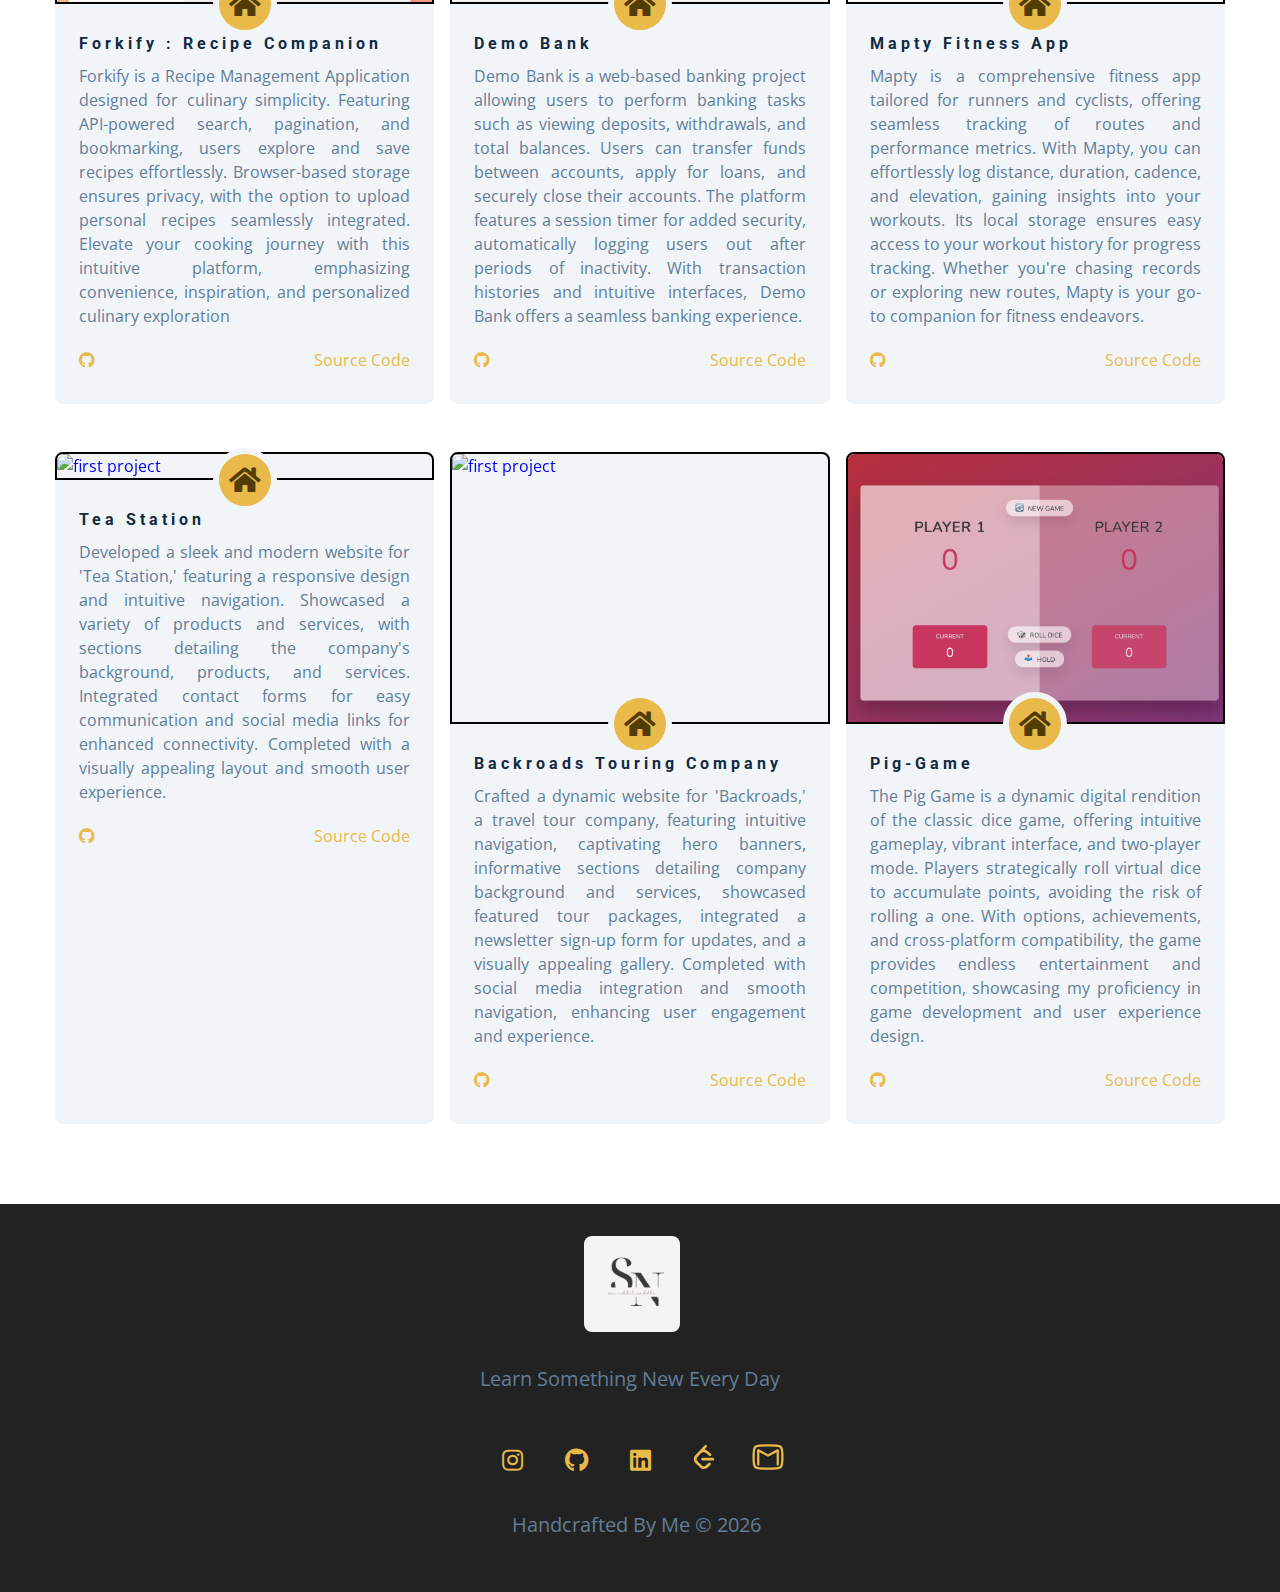
==== commit bff099f7: "added Eat'N'Split" ====
--- a/projects.html
+++ b/projects.html
@@ -116,10 +116,116 @@
       <!-- section-title -->
       <div class="section-title about-title">
         <h1>My projects</h1>
+
         <div class="underline"></div>
       </div>
       <!-- end of section-title -->
     </header>
+    <h3 class="subsection-title">React</h3>
+
+    <section class="section">
+      <div class="section-center projects-page-center">
+        <!-- start of project -->
+        <article class="single-project">
+          <div class="project-container">
+            <a href="https://eatnsplit-react-new.netlify.app/" target="_blank">
+              <img
+                src="./images/Eat'N'Split.png"
+                alt="first project"
+                class="third-project"
+            /></a>
+            <a
+              href="https://eatnsplit-react-new.netlify.app/"
+              target="_blank"
+              class="project-icon"
+            >
+              <i class="fas fa-home"></i>
+            </a>
+          </div>
+          <div class="project-details">
+            <h4>Eat'N'Split</h4>
+            <p>
+              The Eat'N'Split app, built with React, streamlines the process of
+              splitting bills among friends, making dining out or sharing
+              expenses effortless and fair. Users can add friends to a list,
+              input the total bill amount, and specify each friend's
+              contribution based on what they ordered. The app then calculates
+              each person's share and displays it.Eat'N'Split simplifies
+              managing group expenses and helps avoid financial discussions.
+            </p>
+            <div class="project-footer">
+              <span>
+                <a
+                  href="https://github.com/snikhil-vaddhi/Eat-N-Split/"
+                  target="_blank"
+                >
+                  <i class="fab fa-github zoom"> </i>
+                </a>
+              </span>
+              <a
+                href="https://github.com/snikhil-vaddhi/Eat-N-Split/"
+                target="_blank"
+                >source code</a
+              >
+            </div>
+          </div>
+        </article>
+        <!-- end of single project -->
+        <!-- start of project -->
+        <article class="single-project">
+          <div class="project-container">
+            <a
+              href="https://travel-companion-trackitems.netlify.app/"
+              target="_blank"
+            >
+              <img
+                src="./images/Far Away.png"
+                alt="first project"
+                class="third-project"
+            /></a>
+            <a
+              href=" https://travel-companion-trackitems.netlify.app/"
+              target="_blank"
+              class="project-icon"
+            >
+              <i class="fas fa-home"></i>
+            </a>
+          </div>
+          <div class="project-details">
+            <h4>Far Away</h4>
+            <p>
+              This React application is designed to help users efficiently
+              manage their packing list for a trip. Users can add items to their
+              list and check them off as they pack. The app offers three sorting
+              options: by item name, list order, and packing status. It also
+              provides real-time statistics on the number of items packed,
+              helping users track progress. Its intuitive design and practical
+              features make planning and organizing for any trip easier and more
+              efficient.
+            </p>
+            <div class="project-footer">
+              <span>
+                <a
+                  href="https://github.com/snikhil-vaddhi/Travel-Companion"
+                  target="_blank"
+                >
+                  <i class="fab fa-github zoom"> </i>
+                </a>
+              </span>
+              <a
+                href="https://github.com/snikhil-vaddhi/Travel-Companion"
+                target="_blank"
+                >source code</a
+              >
+            </div>
+          </div>
+        </article>
+        <!-- end of single project -->
+      </div>
+    </section>
+
+    <h3 class="subsection-title">Vanilla JS</h3>
+
     <section class="section">
       <div class="section-center projects-page-center">
         <!-- single project -->
@@ -312,56 +418,7 @@
           </div>
         </article>
         <!-- end of single project -->
-        <!-- start of project -->
-        <article class="single-project">
-          <div class="project-container">
-            <a
-              href="https://travel-companion-trackitems.netlify.app/"
-              target="_blank"
-            >
-              <img
-                src="./images/Far Away.png"
-                alt="first project"
-                class="third-project"
-            /></a>
-            <a
-              href=" https://travel-companion-trackitems.netlify.app/"
-              target="_blank"
-              class="project-icon"
-            >
-              <i class="fas fa-home"></i>
-            </a>
-          </div>
-          <div class="project-details">
-            <h4>Far Away</h4>
-            <p>
-              This React application is designed to help users efficiently
-              manage their packing list for a trip. Users can add items to their
-              list and check them off as they pack. The app offers three sorting
-              options: by item name, list order, and packing status. It also
-              provides real-time statistics on the number of items packed,
-              helping users track progress. Its intuitive design and practical
-              features make planning and organizing for any trip easier and more
-              efficient.
-            </p>
-            <div class="project-footer">
-              <span>
-                <a
-                  href="https://github.com/snikhil-vaddhi/Travel-Companion"
-                  target="_blank"
-                >
-                  <i class="fab fa-github zoom"> </i>
-                </a>
-              </span>
-              <a
-                href="https://github.com/snikhil-vaddhi/Travel-Companion"
-                target="_blank"
-                >source code</a
-              >
-            </div>
-          </div>
-        </article>
-        <!-- end of single project -->
+
         <!-- start of project -->
         <article class="single-project">
           <div class="project-container">
--- a/css/styles.css
+++ b/css/styles.css
@@ -183,6 +183,14 @@
   margin-bottom: 4rem;
   text-align: center;
 }
+.subsection-title {
+  margin-top: 2rem;
+  margin-left: 40%;
+  background: #80ced6;
+  text-align: center;
+  width: 20%;
+  padding: 0.5rem;
+}
 .bg-grey {
   background: var(--clr-grey-10);
   width: 100%;
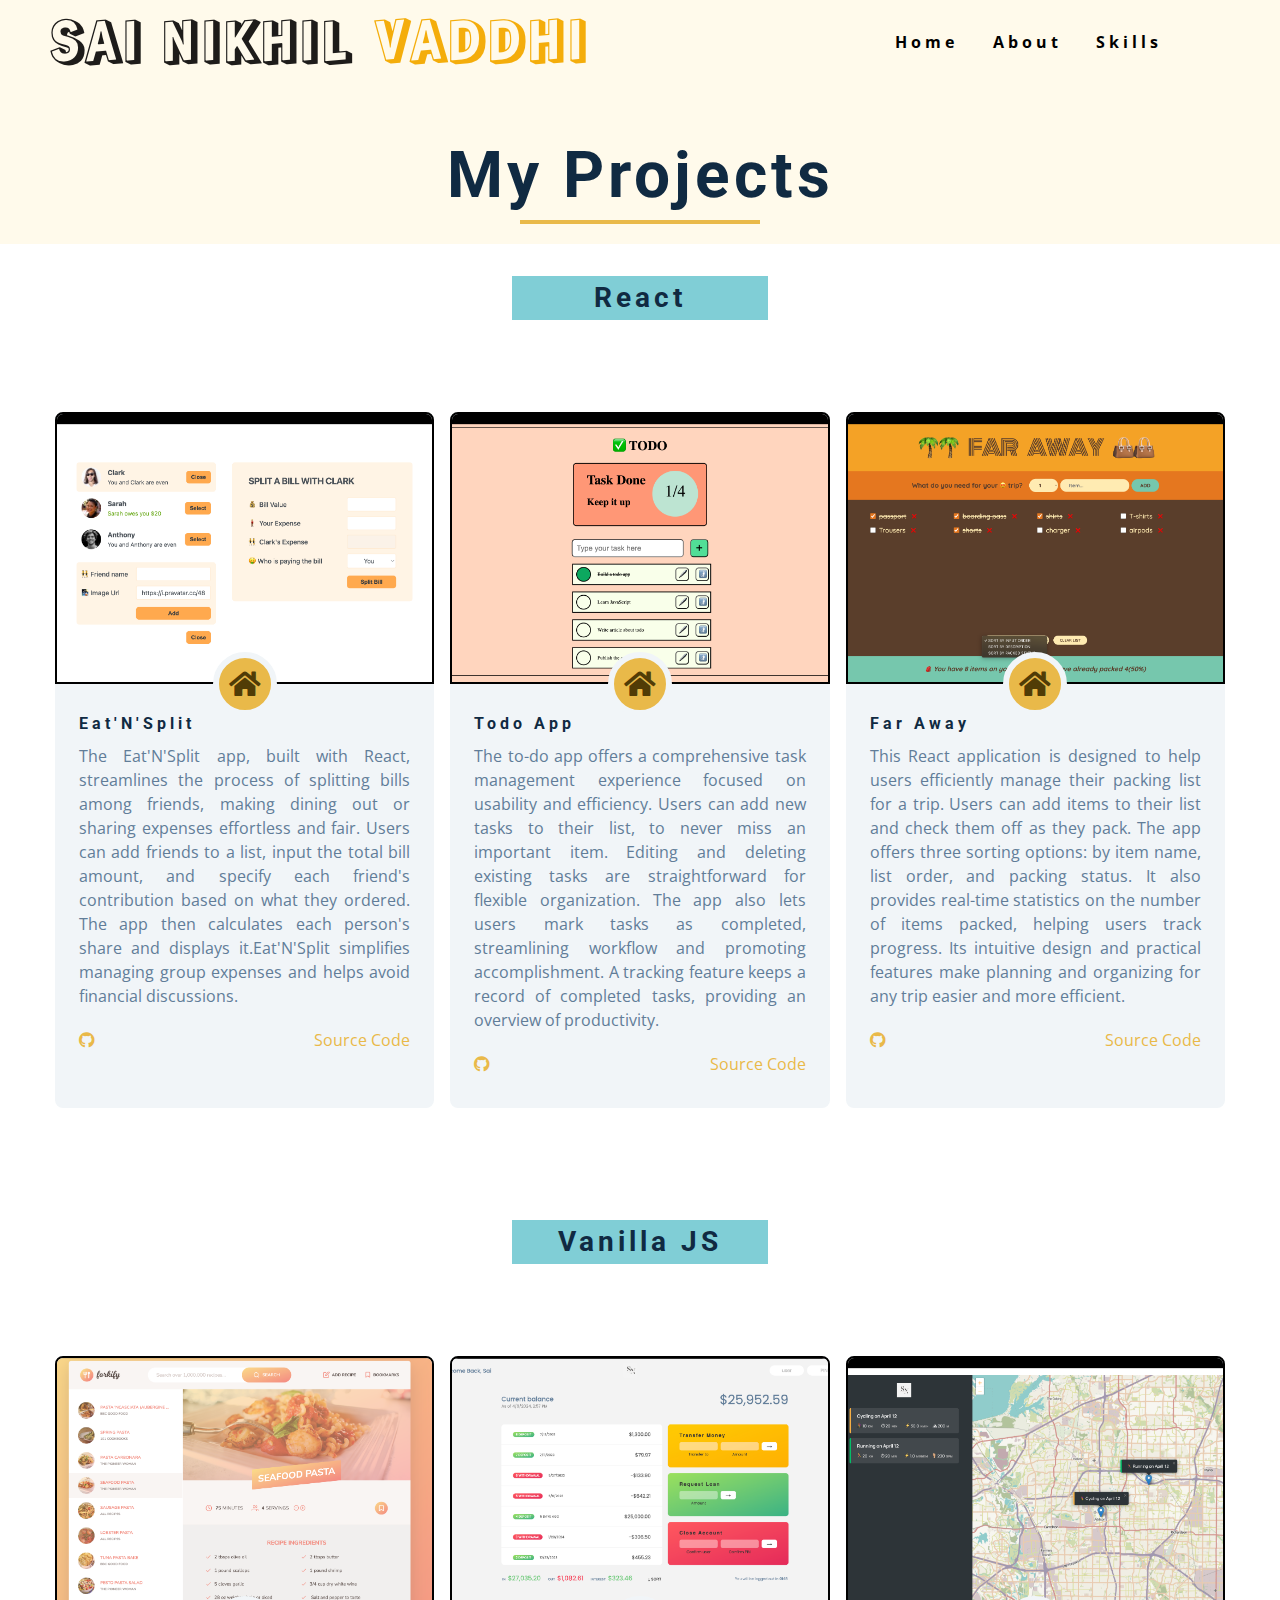
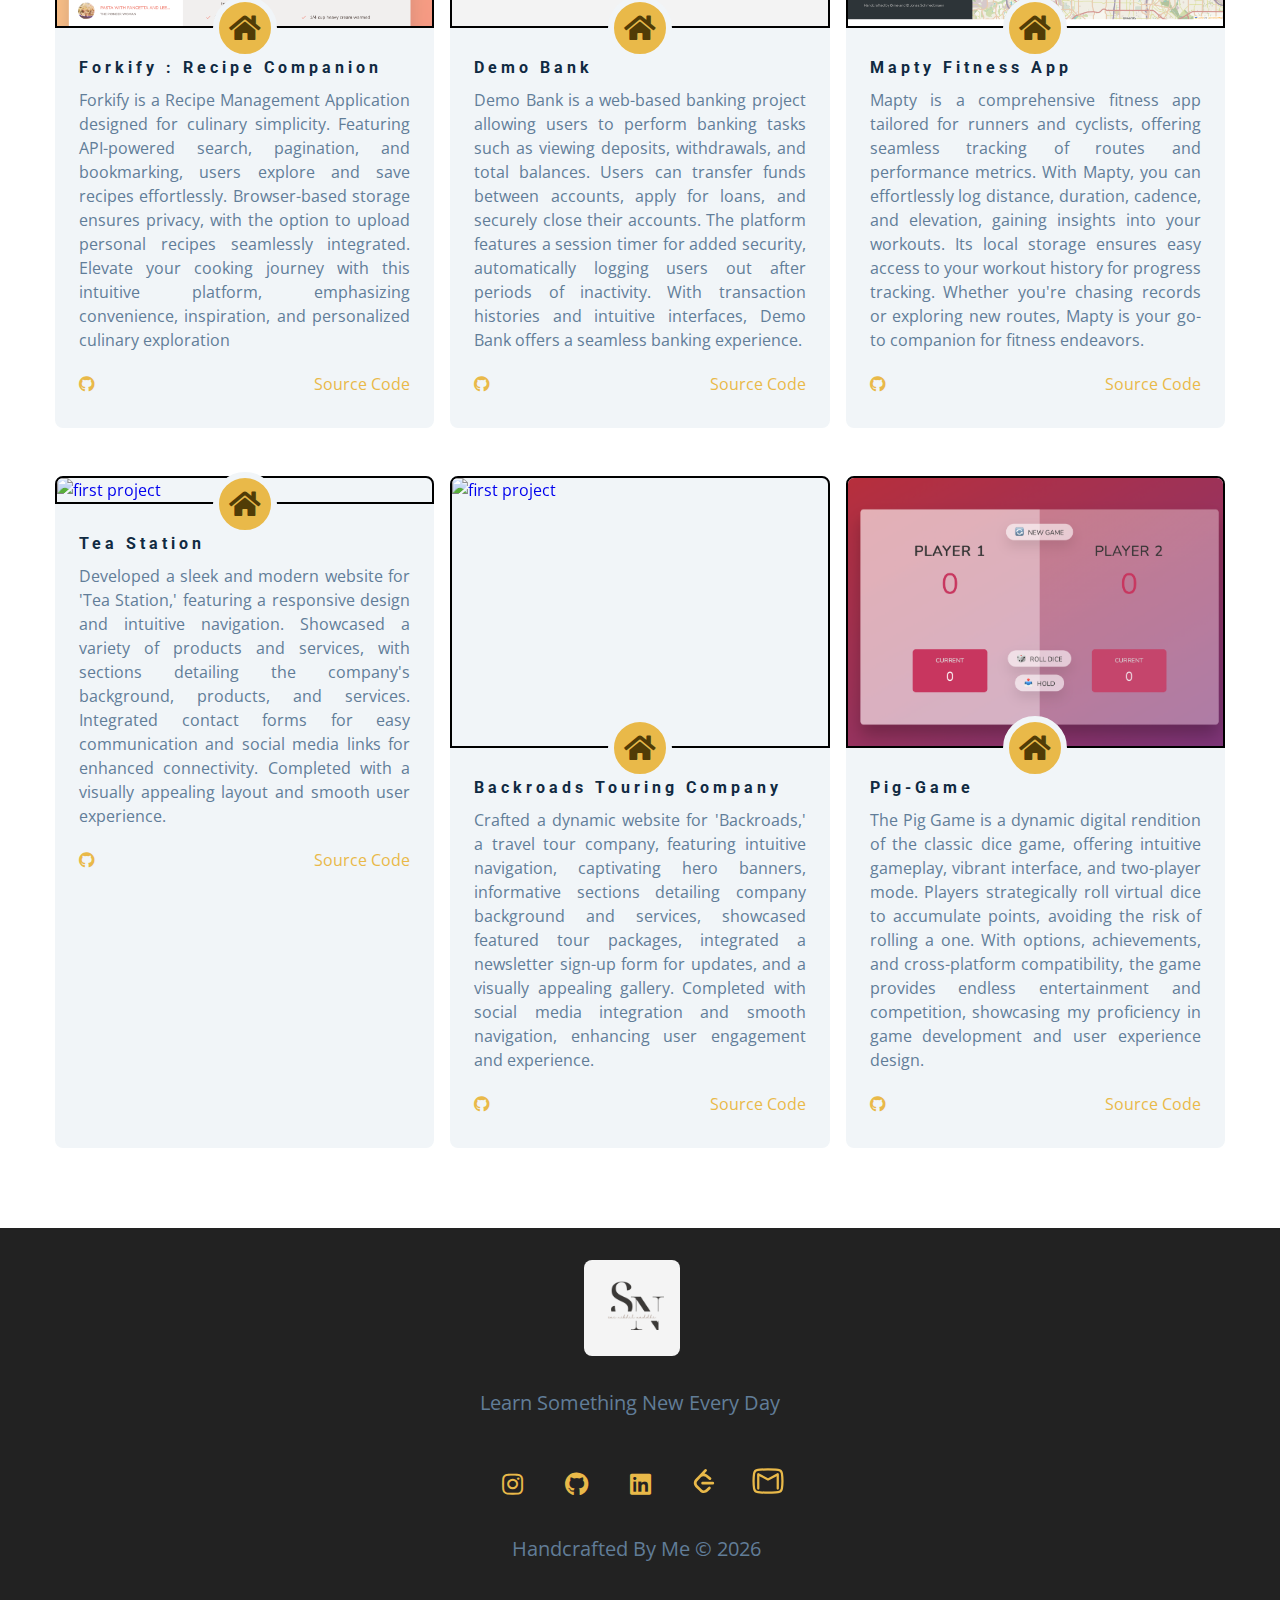
==== commit 340d8925: "added todo" ====
--- a/projects.html
+++ b/projects.html
@@ -174,6 +174,52 @@
         <!-- start of project -->
         <article class="single-project">
           <div class="project-container">
+            <a href="https://todo-app-react-new.netlify.app/" target="_blank">
+              <img
+                src="./images/todo.png"
+                alt="first project"
+                class="third-project"
+            /></a>
+            <a
+              href="https://todo-app-react-new.netlify.app/"
+              target="_blank"
+              class="project-icon"
+            >
+              <i class="fas fa-home"></i>
+            </a>
+          </div>
+          <div class="project-details">
+            <h4>Todo App</h4>
+            <p>
+              The to-do app offers a comprehensive task management experience
+              focused on usability and efficiency. Users can add new tasks to
+              their list, to never miss an important item. Editing and deleting
+              existing tasks are straightforward for flexible organization. The
+              app also lets users mark tasks as completed, streamlining workflow
+              and promoting accomplishment. A tracking feature keeps a record of
+              completed tasks, providing an overview of productivity.
+            </p>
+            <div class="project-footer">
+              <span>
+                <a
+                  href="https://github.com/snikhil-vaddhi/Todo-app"
+                  target="_blank"
+                >
+                  <i class="fab fa-github zoom"> </i>
+                </a>
+              </span>
+              <a
+                href="https://github.com/snikhil-vaddhi/Todo-app"
+                target="_blank"
+                >source code</a
+              >
+            </div>
+          </div>
+        </article>
+        <!-- end of single project -->
+        <!-- start of project -->
+        <article class="single-project">
+          <div class="project-container">
             <a
               href="https://travel-companion-trackitems.netlify.app/"
               target="_blank"
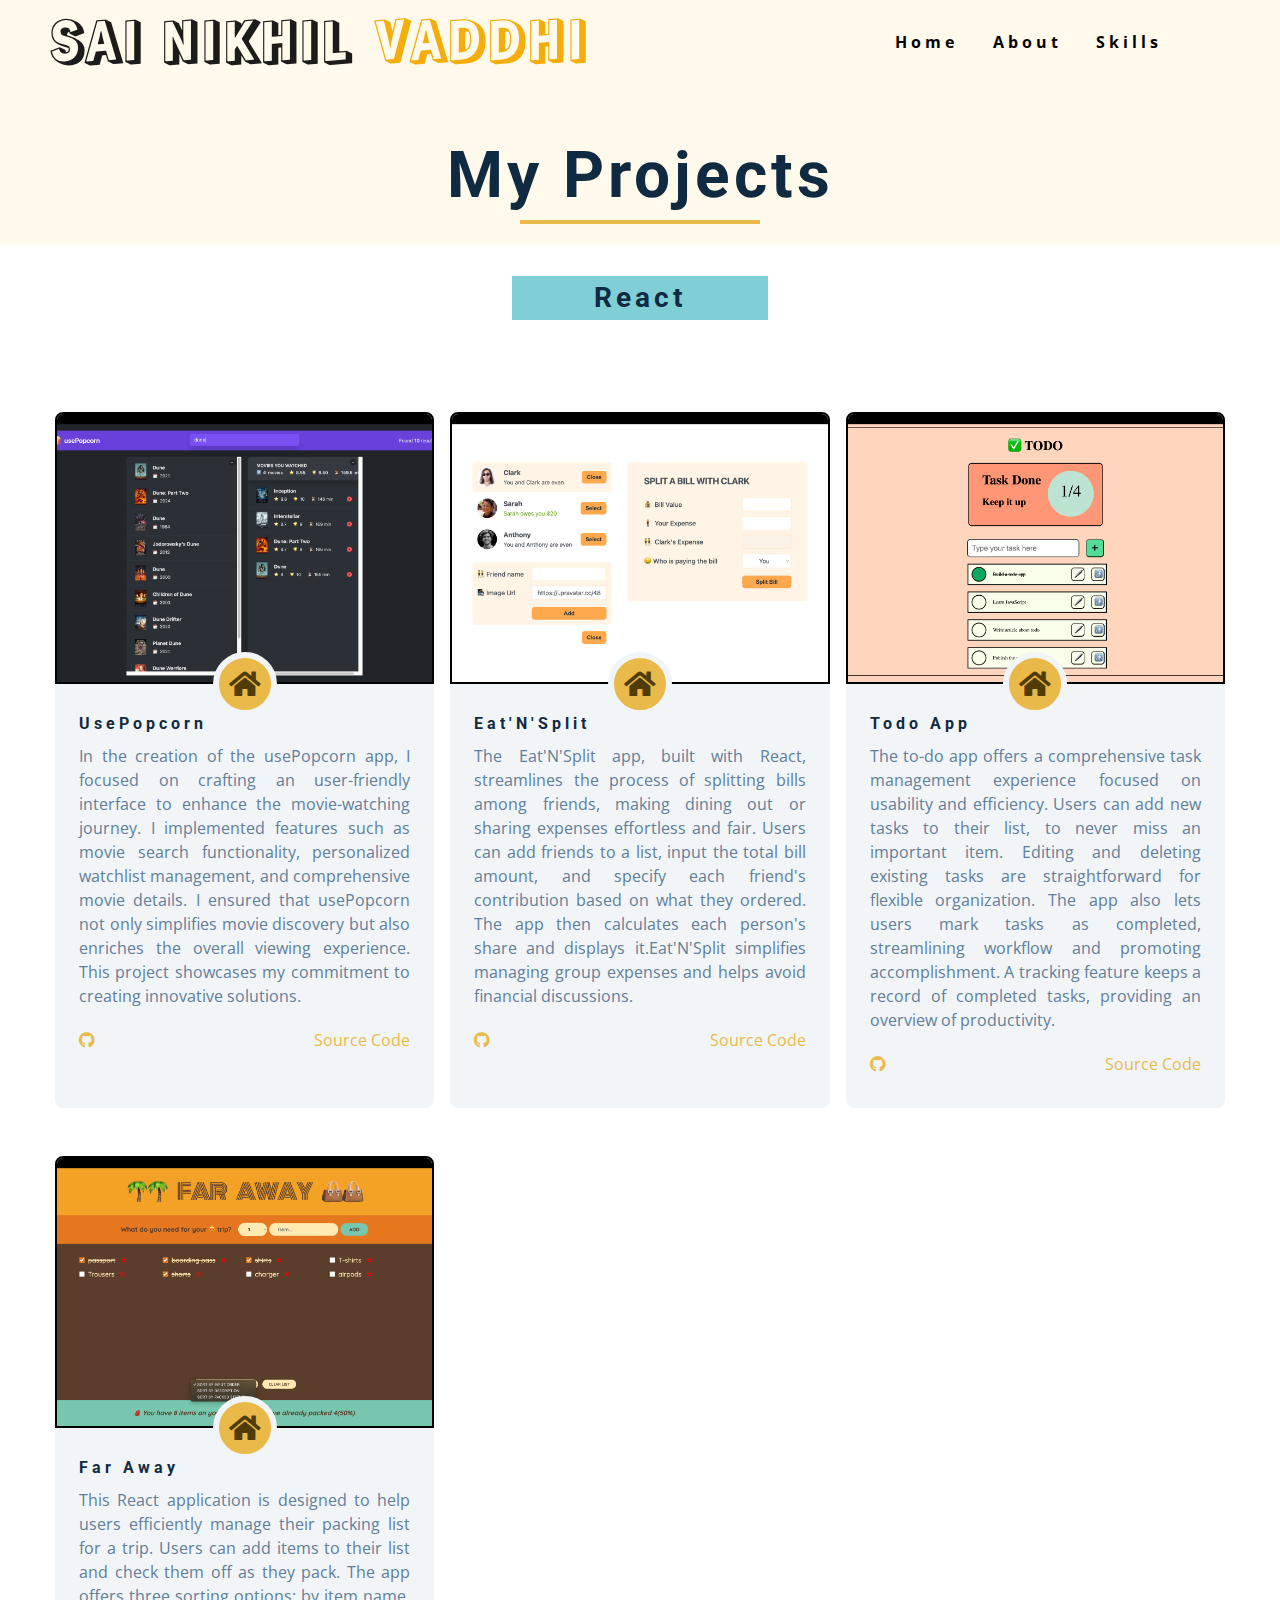
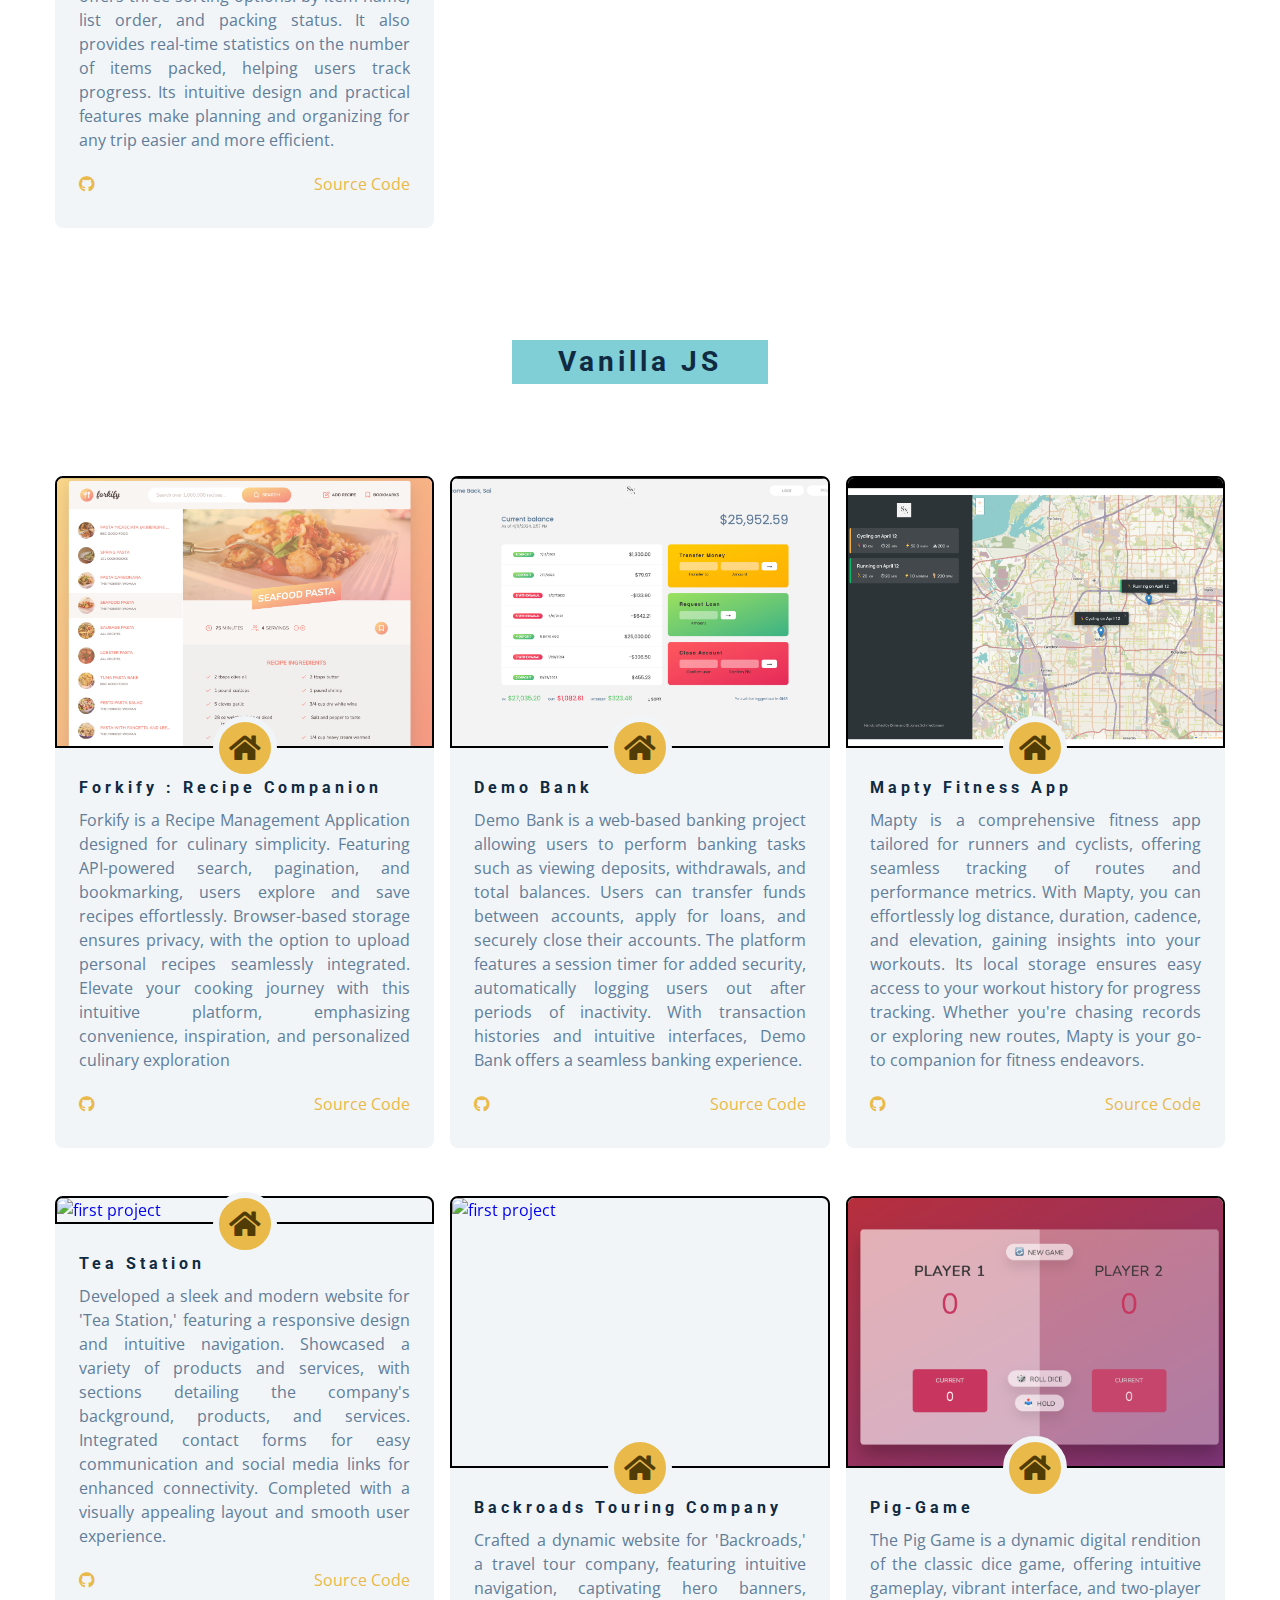
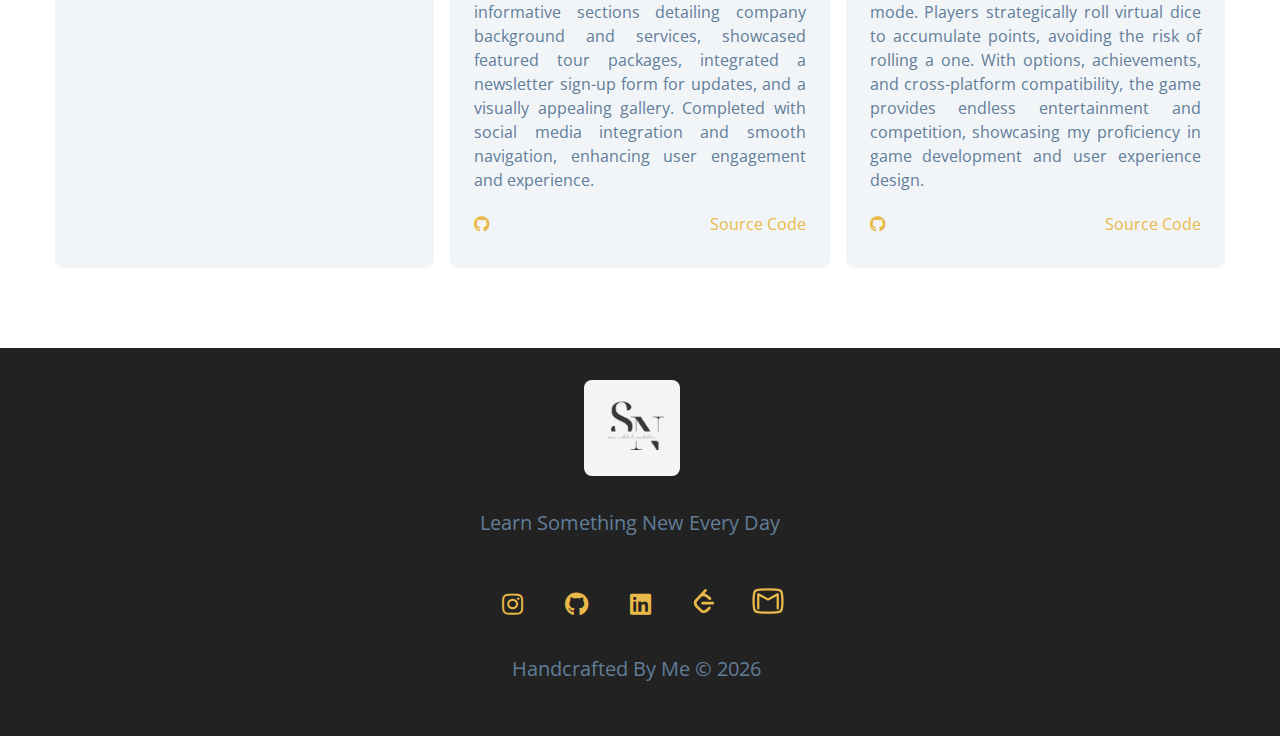
==== commit c593c8ee: "added movie-mark" ====
--- a/projects.html
+++ b/projects.html
@@ -128,6 +128,52 @@
         <!-- start of project -->
         <article class="single-project">
           <div class="project-container">
+            <a href="https://movie-mark.netlify.app/" target="_blank">
+              <img
+                src="./images/movie-mark.png"
+                alt="first project"
+                class="third-project"
+            /></a>
+            <a
+              href="https://movie-mark.netlify.app/"
+              target="_blank"
+              class="project-icon"
+            >
+              <i class="fas fa-home"></i>
+            </a>
+          </div>
+          <div class="project-details">
+            <h4>usePopcorn</h4>
+            <p>
+              In the creation of the usePopcorn app, I focused on crafting an
+              user-friendly interface to enhance the movie-watching journey. I
+              implemented features such as movie search functionality,
+              personalized watchlist management, and comprehensive movie
+              details. I ensured that usePopcorn not only simplifies movie
+              discovery but also enriches the overall viewing experience. This
+              project showcases my commitment to creating innovative solutions.
+            </p>
+            <div class="project-footer">
+              <span>
+                <a
+                  href="https://github.com/snikhil-vaddhi/usePopcorn-app"
+                  target="_blank"
+                >
+                  <i class="fab fa-github zoom"> </i>
+                </a>
+              </span>
+              <a
+                href="https://github.com/snikhil-vaddhi/usePopcorn-app"
+                target="_blank"
+                >source code</a
+              >
+            </div>
+          </div>
+        </article>
+        <!-- end of single project -->
+        <!-- start of project -->
+        <article class="single-project">
+          <div class="project-container">
             <a href="https://eatnsplit-react-new.netlify.app/" target="_blank">
               <img
                 src="./images/Eat'N'Split.png"
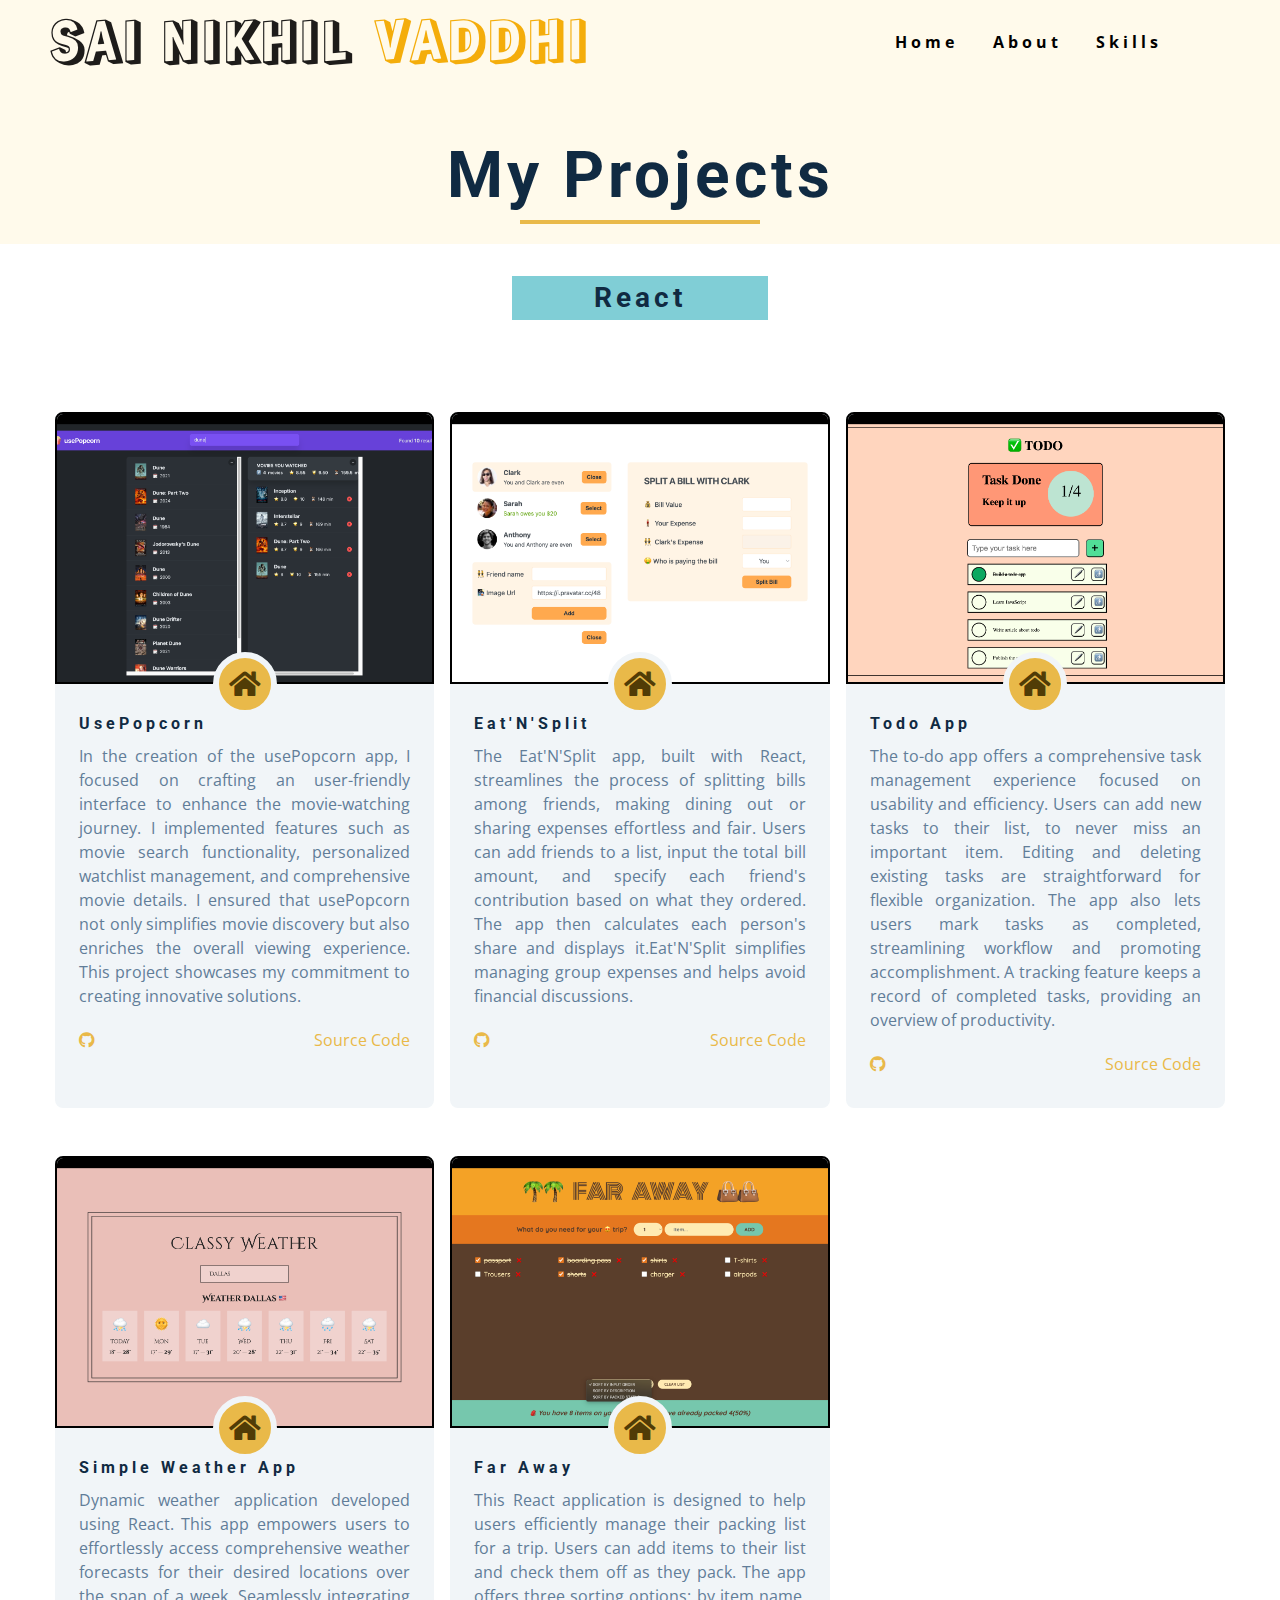
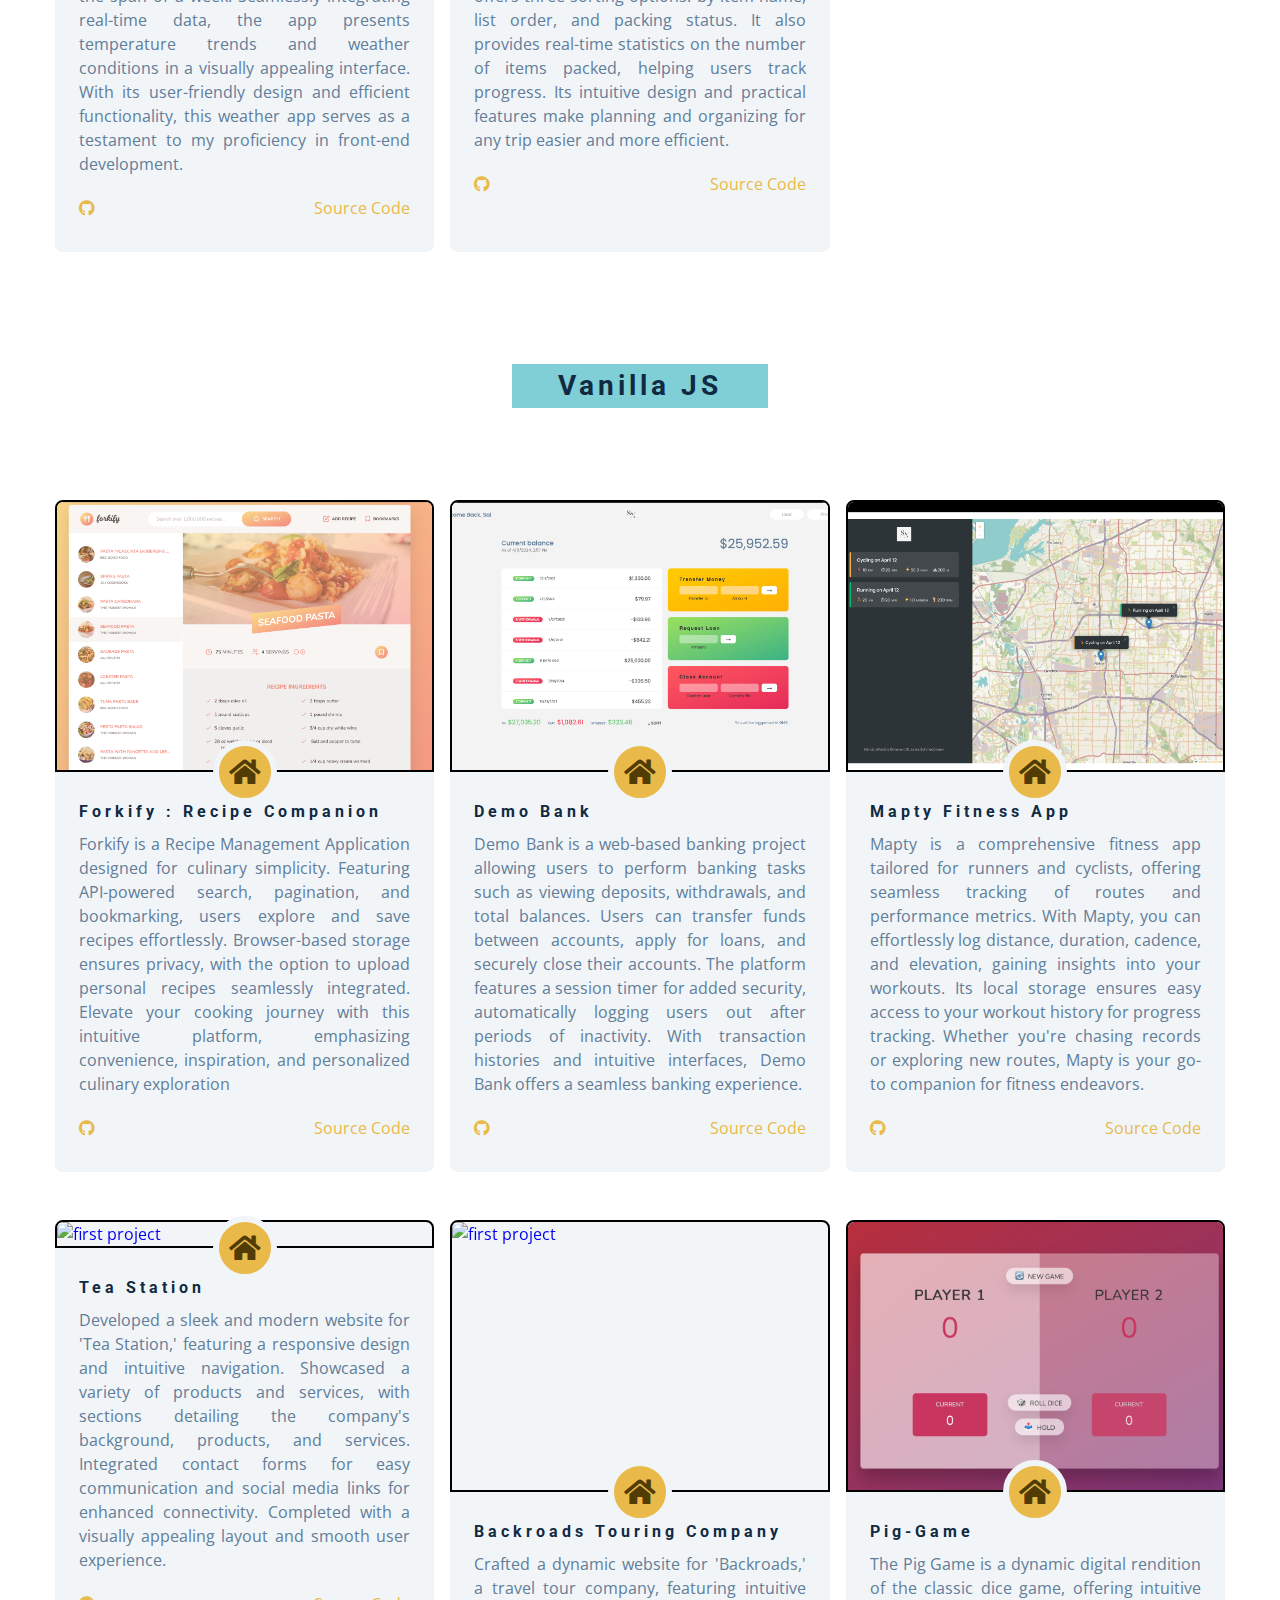
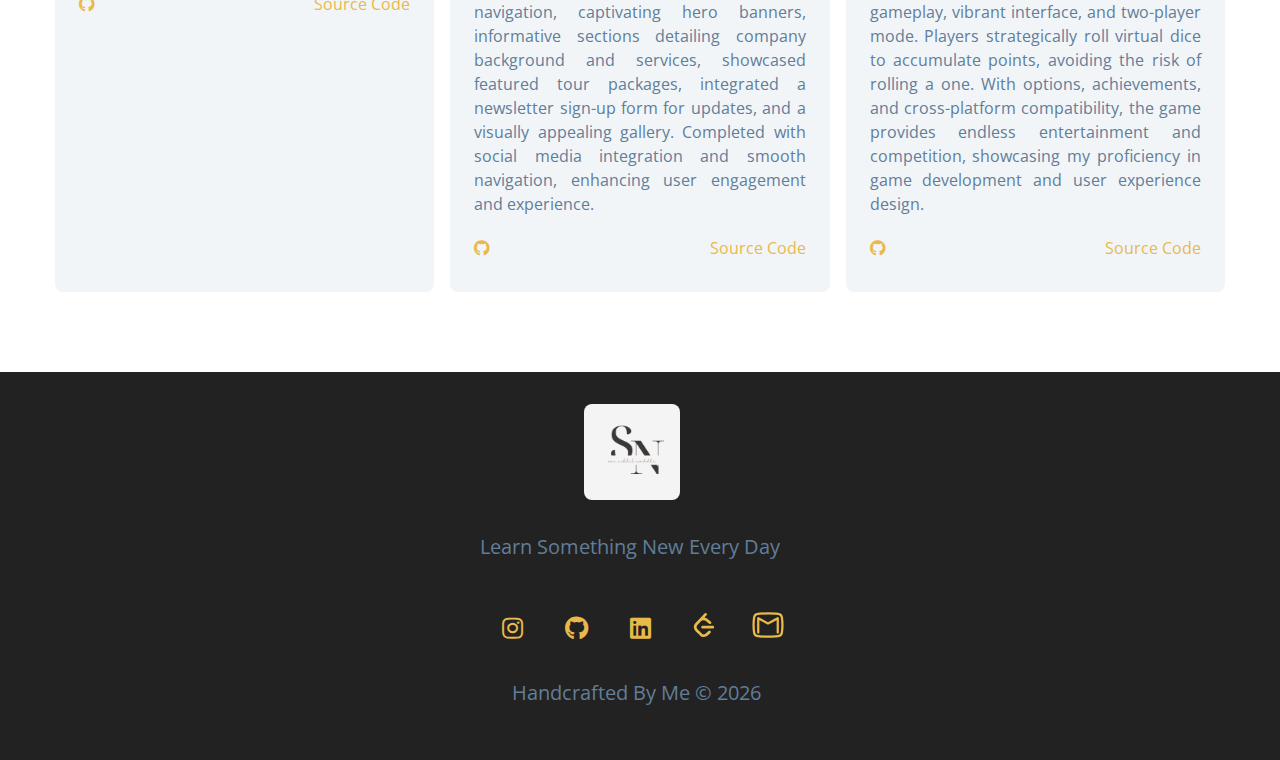
==== commit 4864407c: "added weather app" ====
--- a/projects.html
+++ b/projects.html
@@ -267,6 +267,56 @@
         <article class="single-project">
           <div class="project-container">
             <a
+              href="https://simple-weather-app-react-new.netlify.app/"
+              target="_blank"
+            >
+              <img
+                src="./images/weather-app.png"
+                alt="first project"
+                class="third-project"
+            /></a>
+            <a
+              href="https://simple-weather-app-react-new.netlify.app/"
+              target="_blank"
+              class="project-icon"
+            >
+              <i class="fas fa-home"></i>
+            </a>
+          </div>
+          <div class="project-details">
+            <h4>Simple Weather App</h4>
+            <p>
+              Dynamic weather application developed using React. This app
+              empowers users to effortlessly access comprehensive weather
+              forecasts for their desired locations over the span of a week.
+              Seamlessly integrating real-time data, the app presents
+              temperature trends and weather conditions in a visually appealing
+              interface. With its user-friendly design and efficient
+              functionality, this weather app serves as a testament to my
+              proficiency in front-end development.
+            </p>
+            <div class="project-footer">
+              <span>
+                <a
+                  href="https://github.com/snikhil-vaddhi/Weather-app"
+                  target="_blank"
+                >
+                  <i class="fab fa-github zoom"> </i>
+                </a>
+              </span>
+              <a
+                href="https://github.com/snikhil-vaddhi/Weather-app"
+                target="_blank"
+                >source code</a
+              >
+            </div>
+          </div>
+        </article>
+        <!-- end of single project -->
+        <!-- start of project -->
+        <article class="single-project">
+          <div class="project-container">
+            <a
               href="https://travel-companion-trackitems.netlify.app/"
               target="_blank"
             >
--- a/css/styles.css
+++ b/css/styles.css
@@ -546,7 +546,7 @@
   }
   .about-img::before {
     left: -2rem;
-    height: 78%;
+    height: 81%;
   }
   .about-info {
     align-self: center;
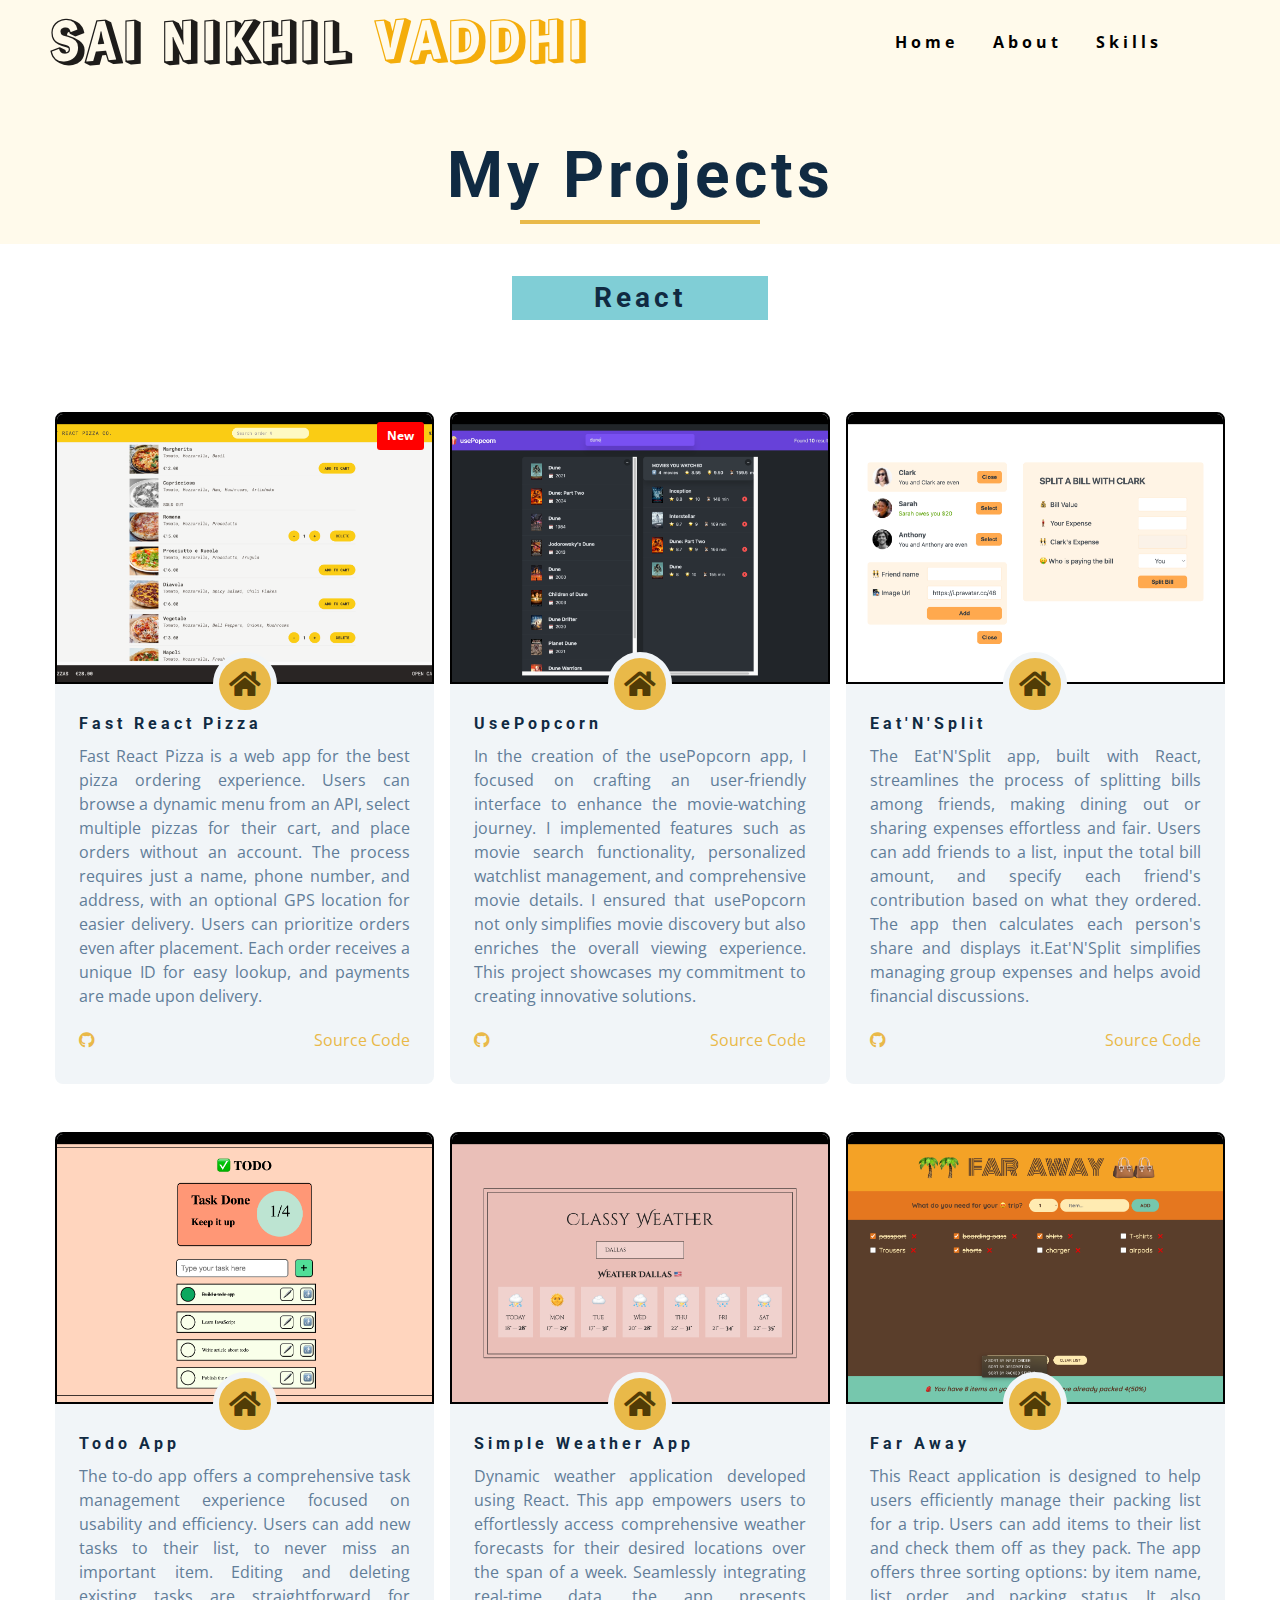
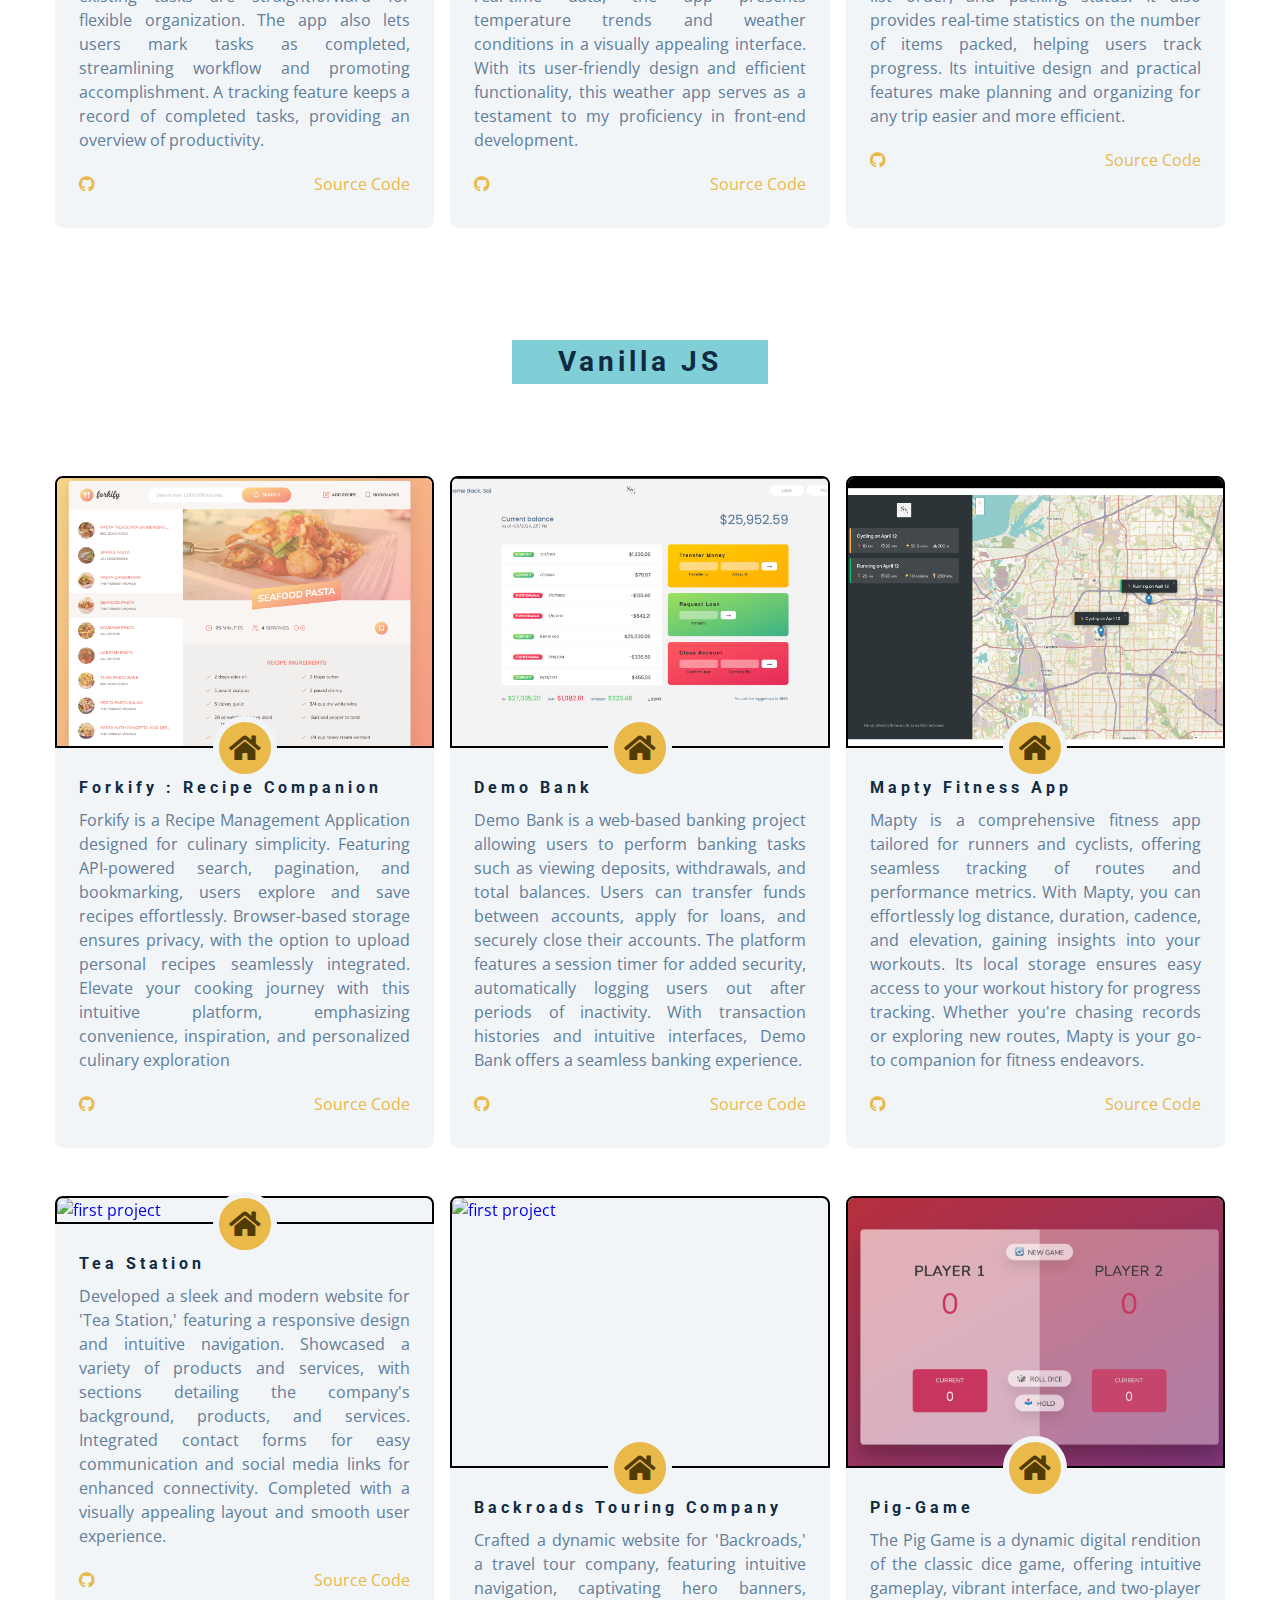
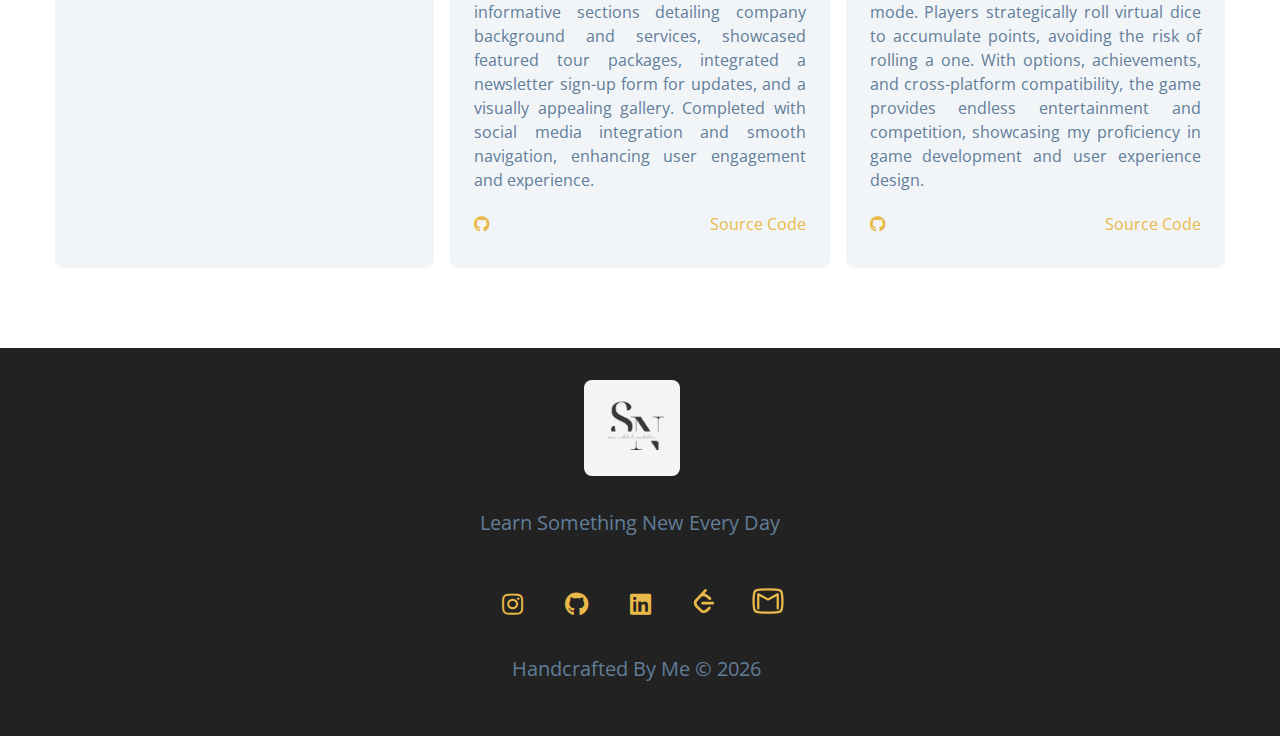
==== commit d57acb4b: "added fast react pizza" ====
--- a/projects.html
+++ b/projects.html
@@ -128,6 +128,56 @@
         <!-- start of project -->
         <article class="single-project">
           <div class="project-container">
+            <a
+              href="https://main--fast-react-pizza-delivery-app.netlify.app/"
+              target="_blank"
+            >
+              <img
+                src="./images/Fast-React-Pizza.png"
+                alt="first project"
+                class="third-project"
+            /></a>
+            <a
+              href="https://main--fast-react-pizza-delivery-app.netlify.app/"
+              target="_blank"
+              class="project-icon"
+            >
+              <i class="fas fa-home"></i>
+            </a>
+          </div>
+          <div class="project-details">
+            <h4>Fast React Pizza</h4>
+            <p>
+              Fast React Pizza is a web app for the best pizza ordering
+              experience. Users can browse a dynamic menu from an API, select
+              multiple pizzas for their cart, and place orders without an
+              account. The process requires just a name, phone number, and
+              address, with an optional GPS location for easier delivery. Users
+              can prioritize orders even after placement. Each order receives a
+              unique ID for easy lookup, and payments are made upon delivery.
+            </p>
+            <div class="project-footer">
+              <span>
+                <a
+                  href="https://github.com/snikhil-vaddhi/Fast-react-pizza-app"
+                  target="_blank"
+                >
+                  <i class="fab fa-github zoom"> </i>
+                </a>
+              </span>
+              <a
+                href="https://github.com/snikhil-vaddhi/Fast-react-pizza-app"
+                target="_blank"
+                >source code</a
+              >
+            </div>
+          </div>
+          <div class="new-tag">New</div>
+        </article>
+        <!-- end of single project -->
+        <!-- start of project -->
+        <article class="single-project">
+          <div class="project-container">
             <a href="https://movie-mark.netlify.app/" target="_blank">
               <img
                 src="./images/movie-mark.png"
--- a/css/styles.css
+++ b/css/styles.css
@@ -730,6 +730,29 @@
   border-radius: var(--radius);
   margin-bottom: 2rem;
 }
+.new-tag {
+  position: absolute;
+  top: 10px; /* Adjust the value to move the tag vertically */
+  right: 10px; /* Adjust the value to move the tag horizontally */
+  background-color: red; /* Initial background color */
+  color: white; /* Tag text color */
+  padding: 5px 10px; /* Padding inside the tag */
+  font-size: 12px; /* Font size of the tag text */
+  font-weight: bold; /* Font weight of the tag text */
+  border-radius: 3px; /* Optional: Add border-radius for rounded corners */
+  animation: twinkle 1s infinite; /* Apply the twinkle animation */
+}
+
+/* Define the keyframes for the twinkle animation */
+@keyframes twinkle {
+  0%,
+  100% {
+    background-color: red;
+  }
+  50% {
+    background-color: purple; /* Color at the midpoint of the animation */
+  }
+}
 .project-info {
   text-align: center;
   color: var(--clr-white);
@@ -1162,6 +1185,7 @@
   margin-bottom: 0;
 }
 .single-project {
+  position: relative;
   background: var(--clr-grey-10);
   border-radius: var(--radius);
   /* border: black 2px solid; */
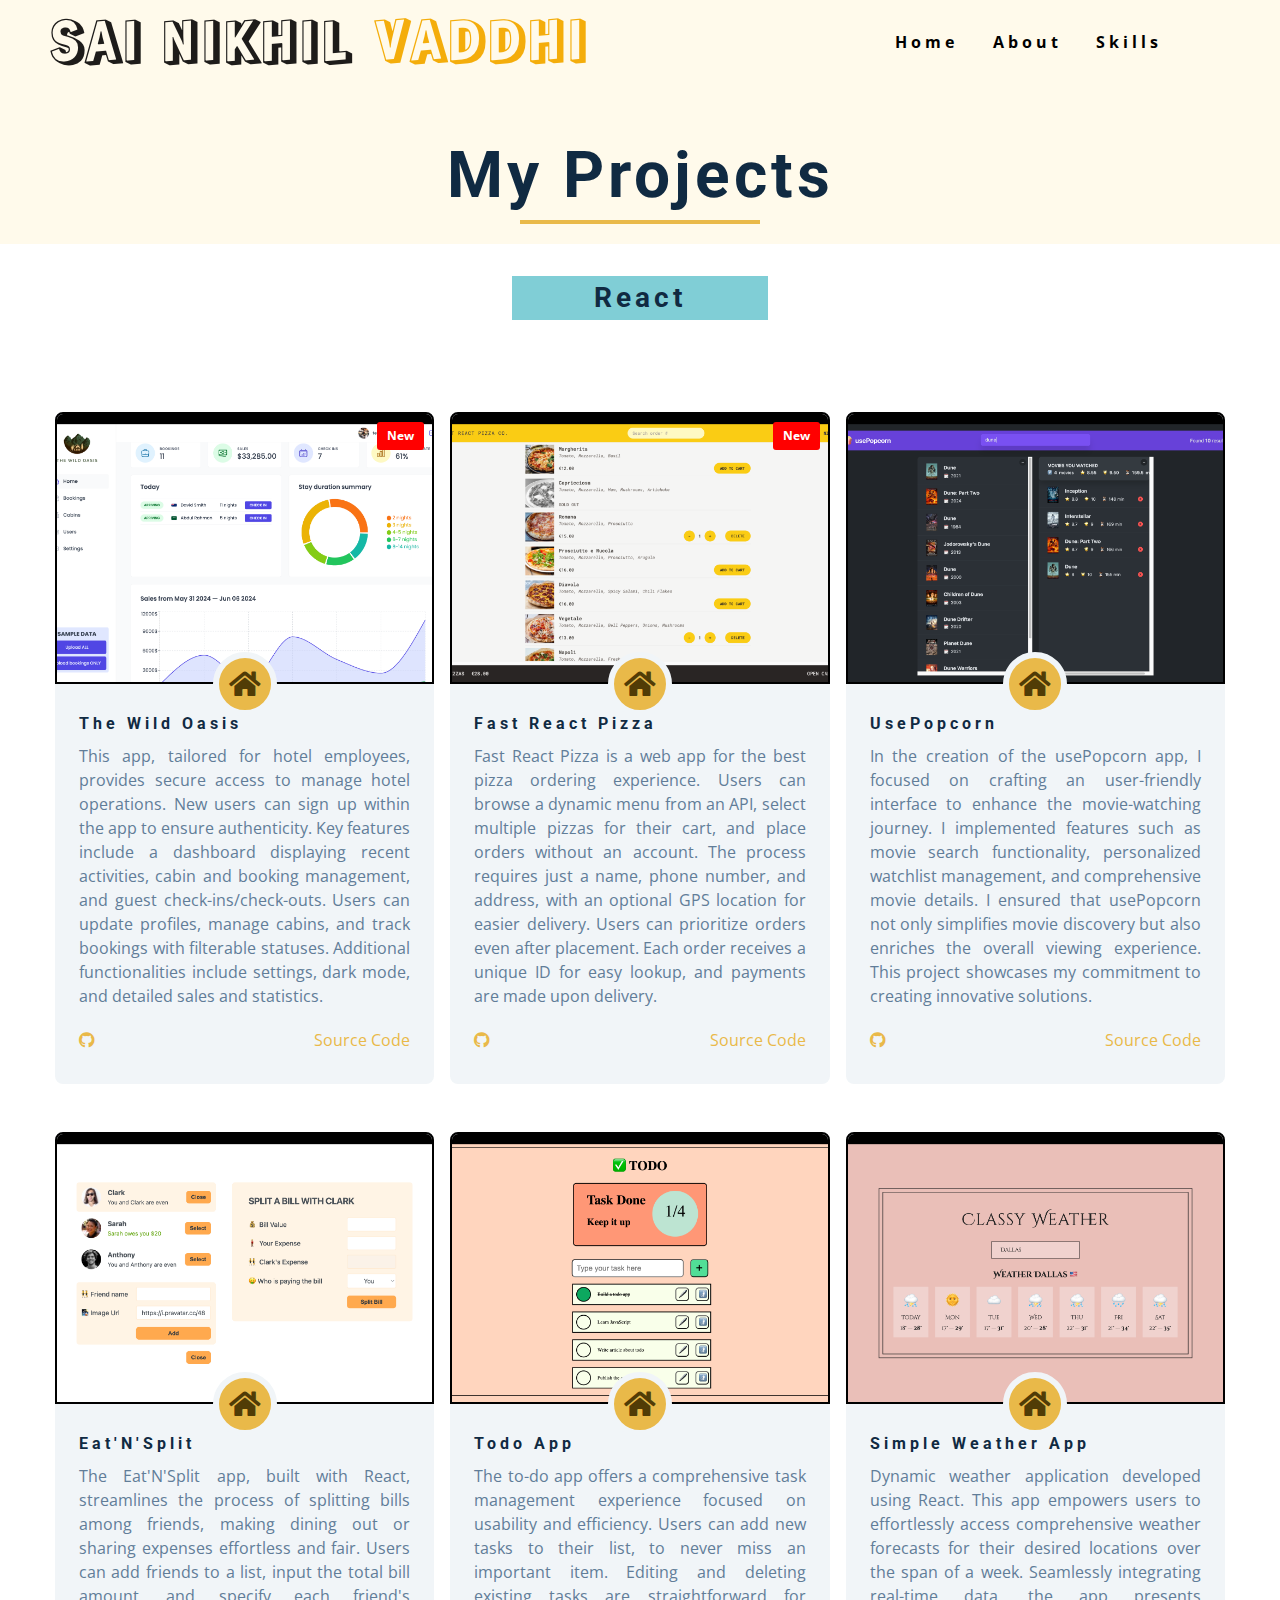
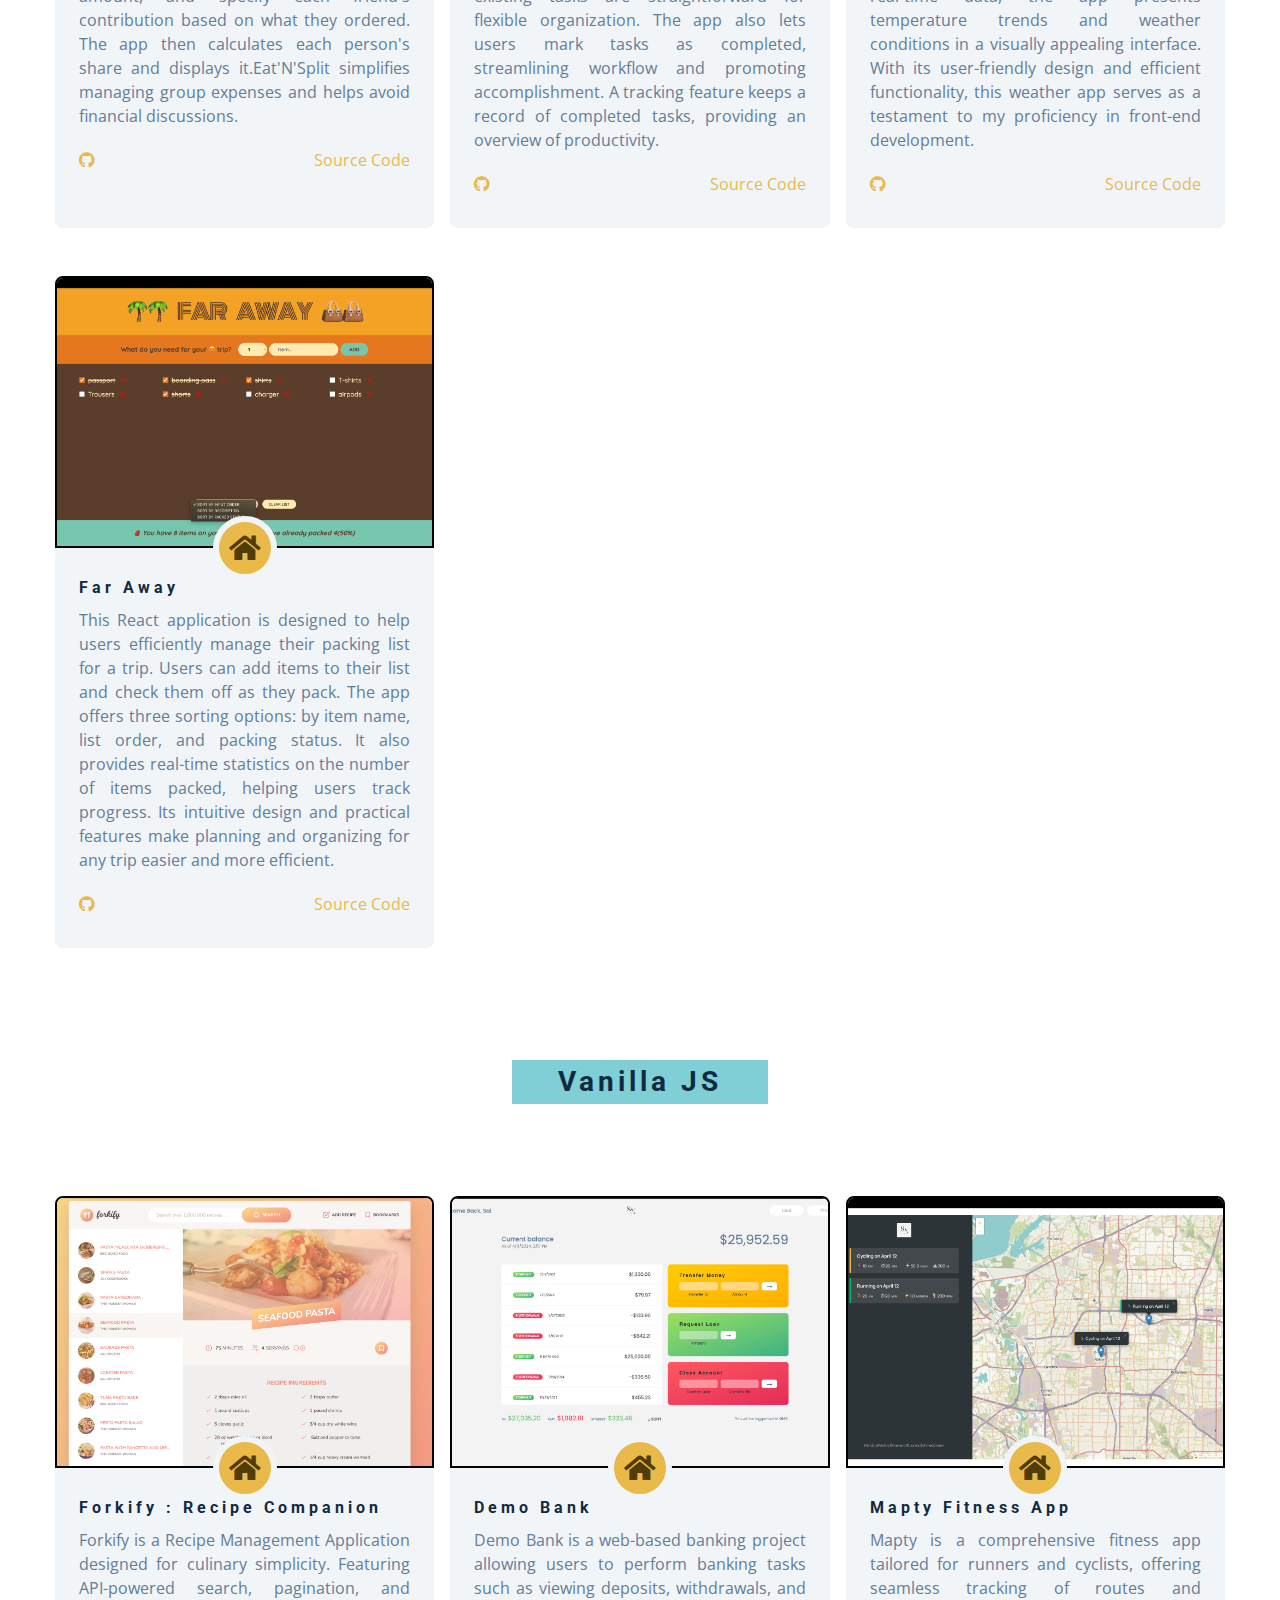
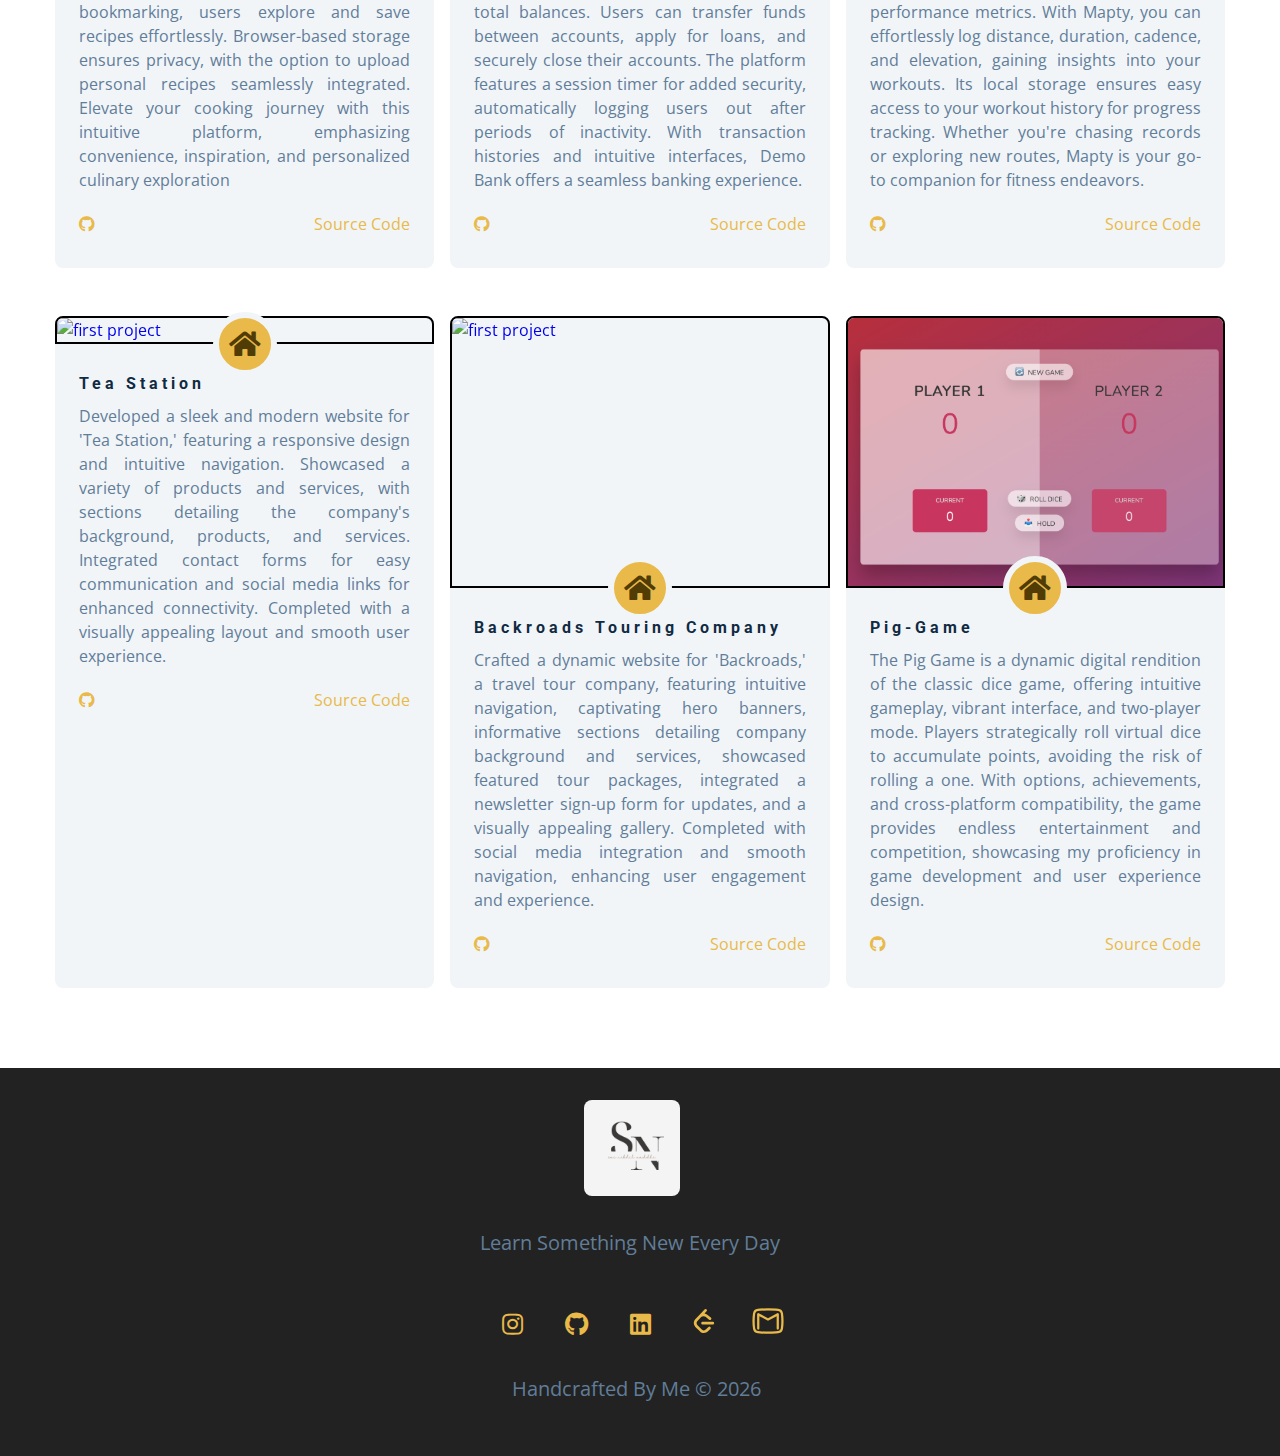
==== commit 38e16fa0: "added wild oasis" ====
--- a/projects.html
+++ b/projects.html
@@ -129,6 +129,57 @@
         <article class="single-project">
           <div class="project-container">
             <a
+              href="https://main--the-wild-oasis-react-new.netlify.app/dashboard"
+              target="_blank"
+            >
+              <img
+                src="./images/wild-oasis.png"
+                alt="first project"
+                class="third-project"
+            /></a>
+            <a
+              href="https://main--the-wild-oasis-react-new.netlify.app/dashboard"
+              target="_blank"
+              class="project-icon"
+            >
+              <i class="fas fa-home"></i>
+            </a>
+          </div>
+          <div class="project-details">
+            <h4>The Wild Oasis</h4>
+            <p>
+              This app, tailored for hotel employees, provides secure access to
+              manage hotel operations. New users can sign up within the app to
+              ensure authenticity. Key features include a dashboard displaying
+              recent activities, cabin and booking management, and guest
+              check-ins/check-outs. Users can update profiles, manage cabins,
+              and track bookings with filterable statuses. Additional
+              functionalities include settings, dark mode, and detailed sales
+              and statistics.
+            </p>
+            <div class="project-footer">
+              <span>
+                <a
+                  href="https://github.com/snikhil-vaddhi/WIld-Oasis-App"
+                  target="_blank"
+                >
+                  <i class="fab fa-github zoom"> </i>
+                </a>
+              </span>
+              <a
+                href="https://github.com/snikhil-vaddhi/WIld-Oasis-App"
+                target="_blank"
+                >source code</a
+              >
+            </div>
+          </div>
+          <div class="new-tag">New</div>
+        </article>
+        <!-- end of single project -->
+        <!-- start of project -->
+        <article class="single-project">
+          <div class="project-container">
+            <a
               href="https://main--fast-react-pizza-delivery-app.netlify.app/"
               target="_blank"
             >
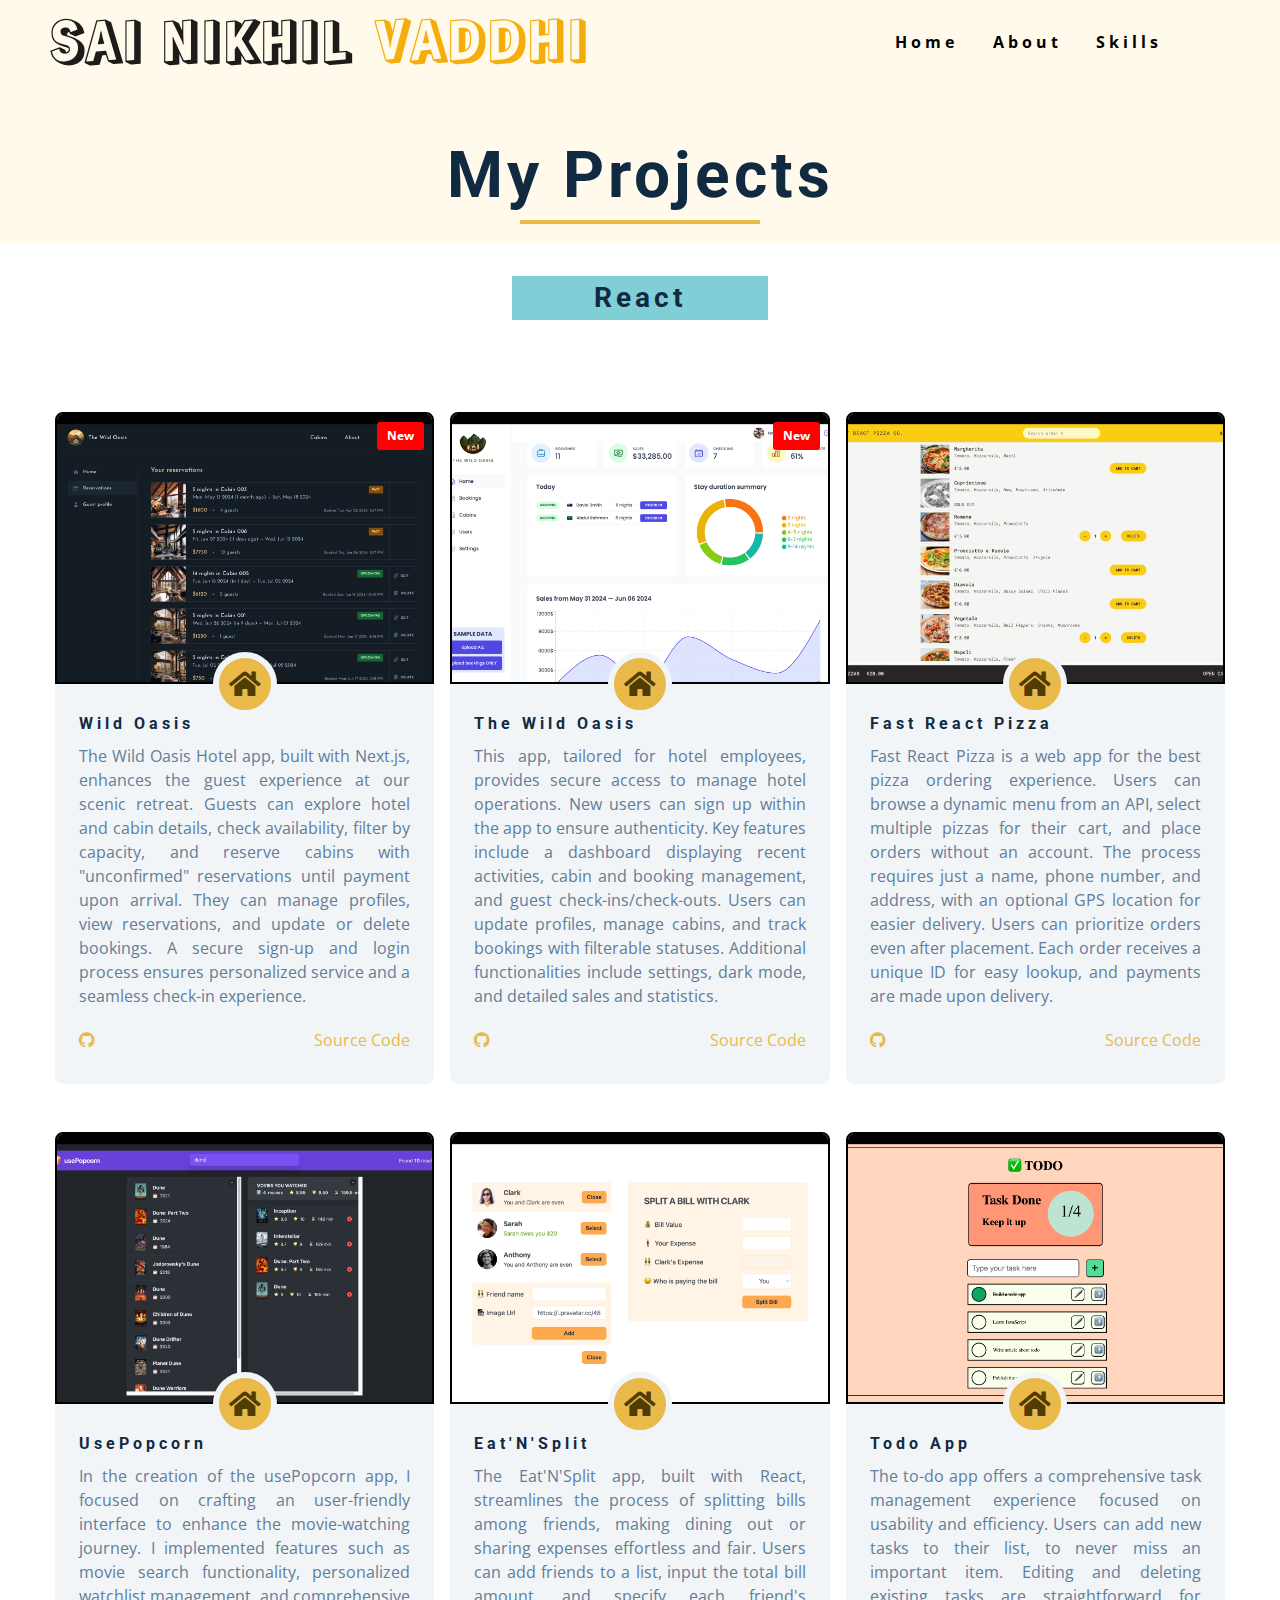
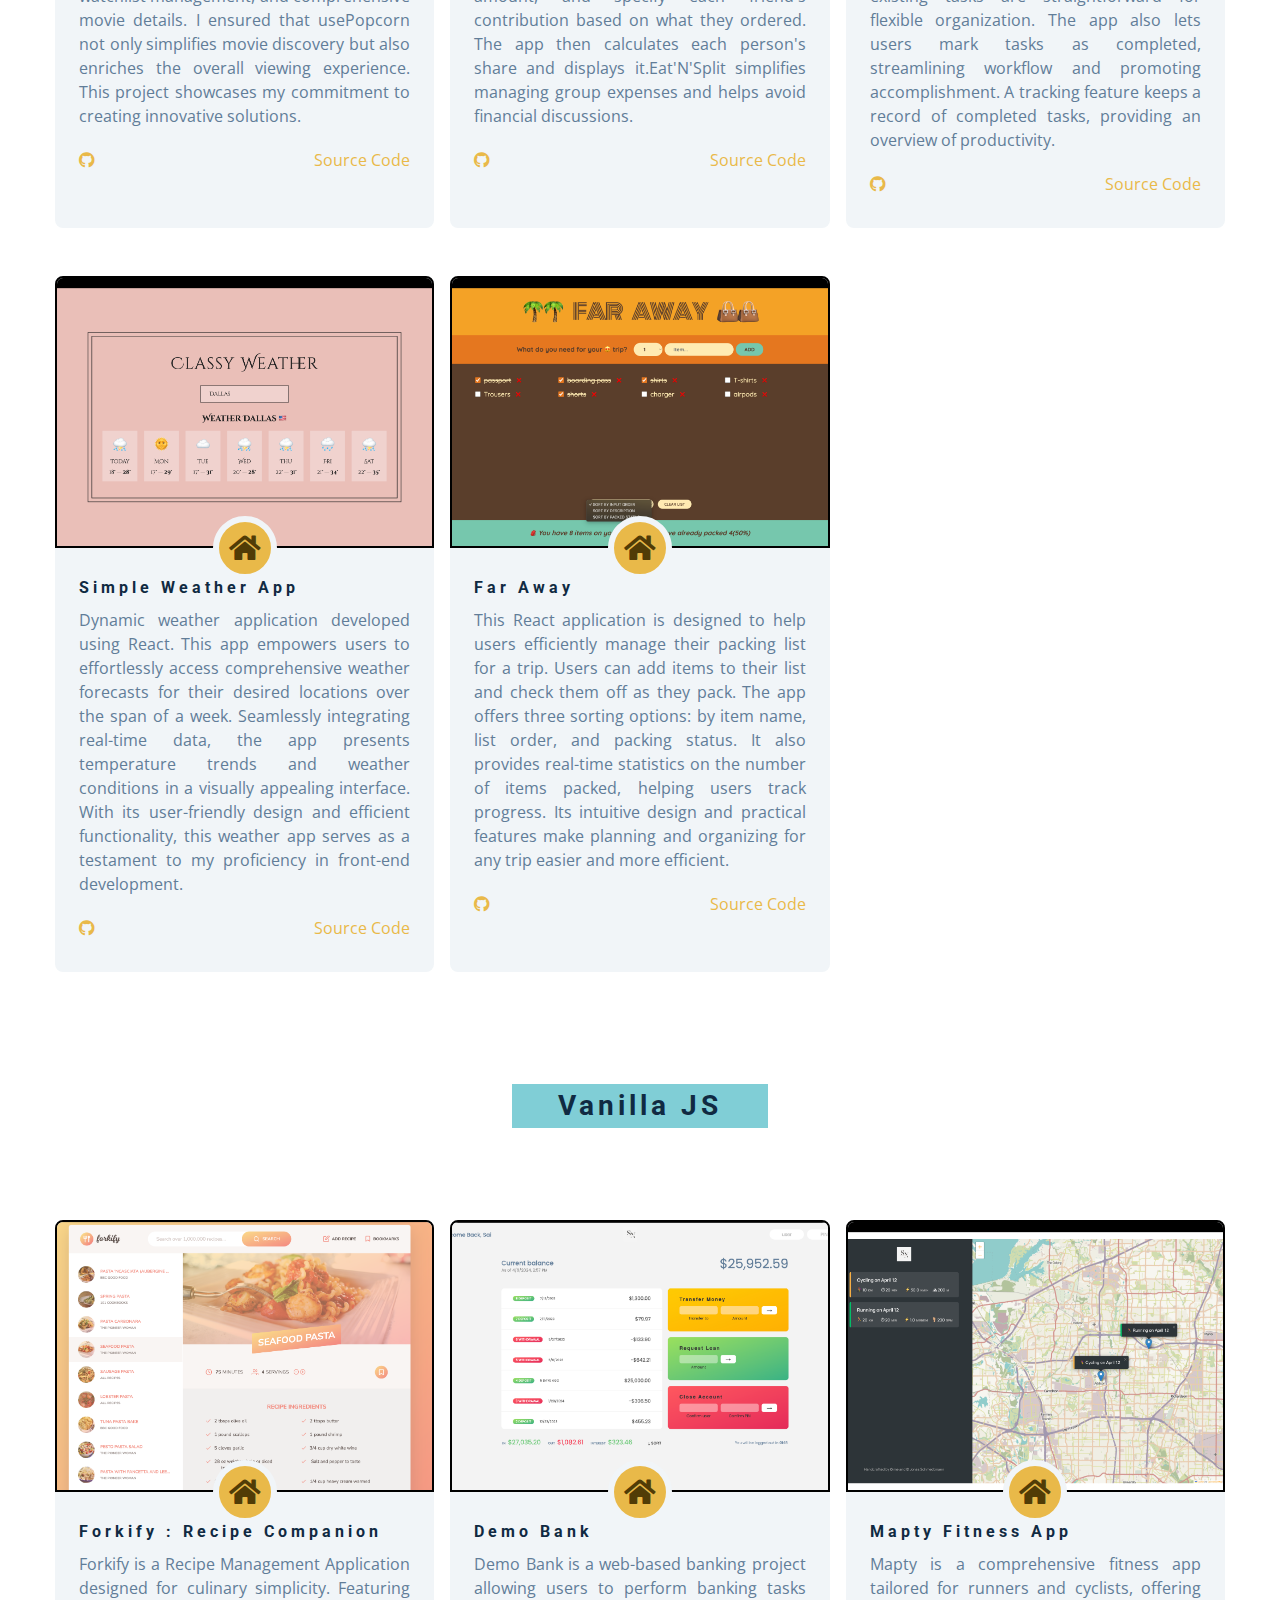
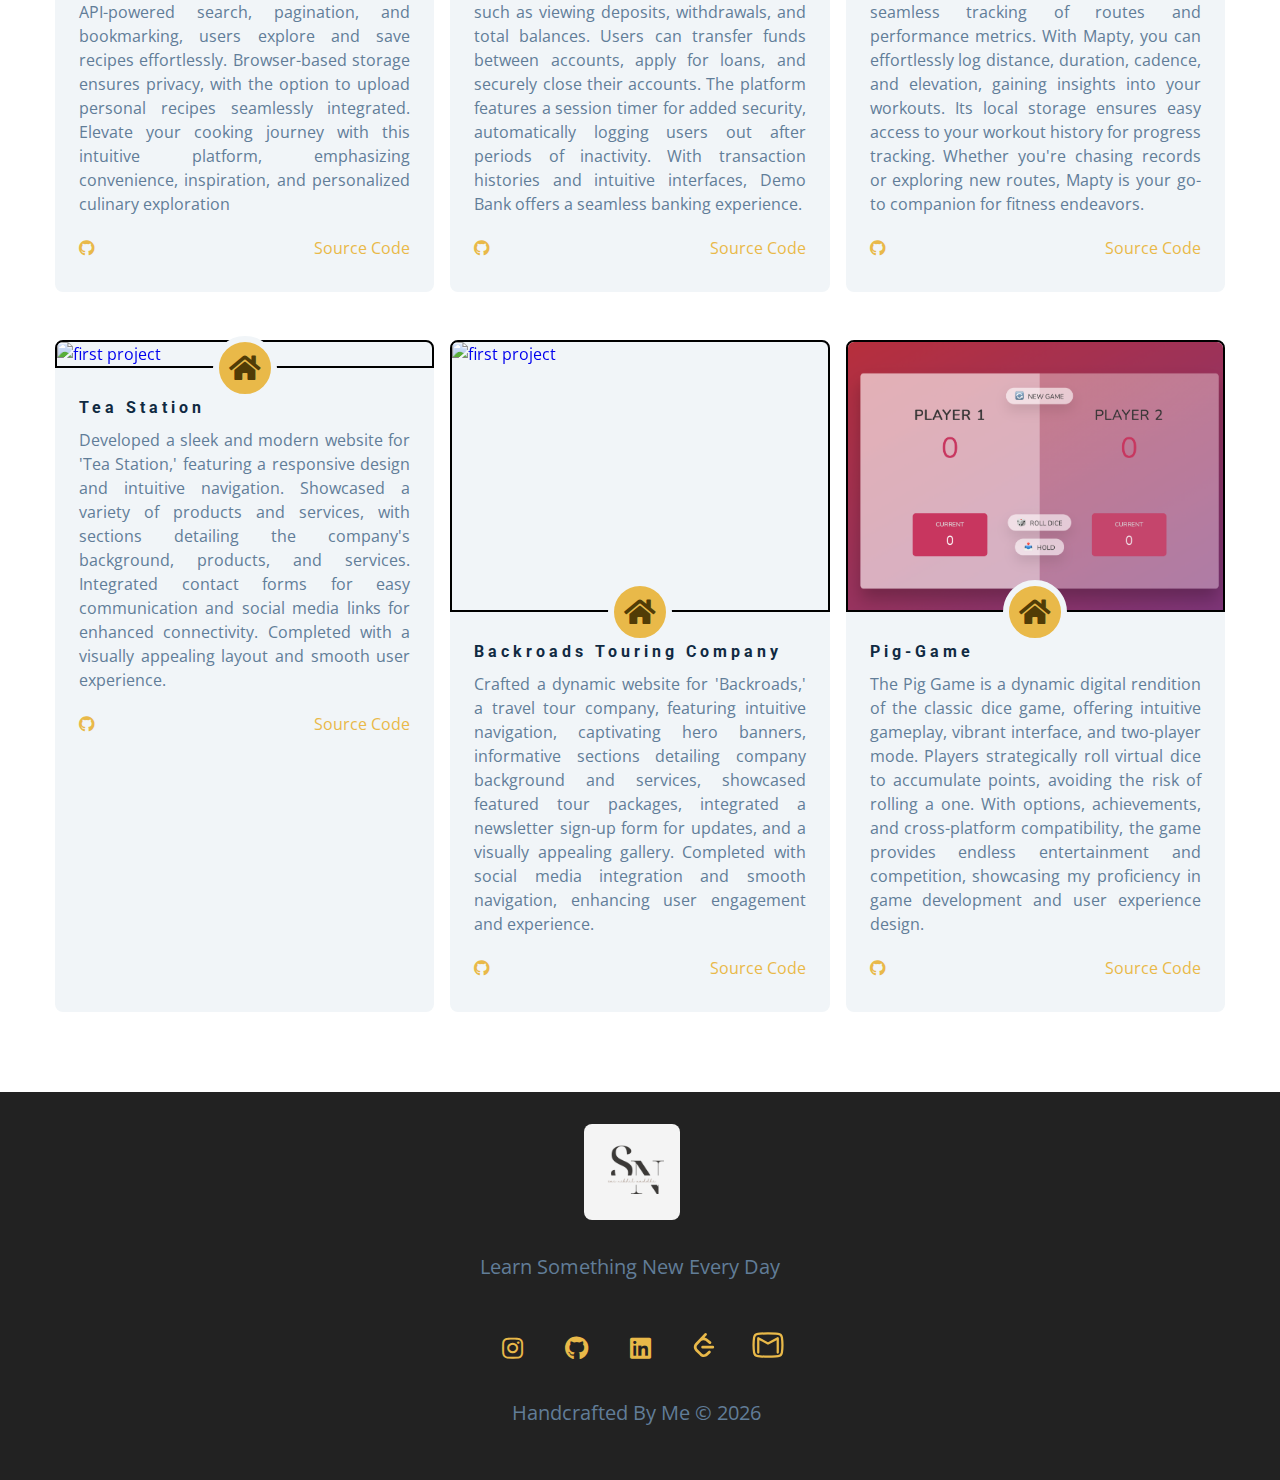
==== commit 5ce15031: "added oasis" ====
--- a/projects.html
+++ b/projects.html
@@ -129,6 +129,56 @@
         <article class="single-project">
           <div class="project-container">
             <a
+              href="https://the-wild-oasis-website-red.vercel.app/"
+              target="_blank"
+            >
+              <img
+                src="./images/website.png"
+                alt="first project"
+                class="third-project"
+            /></a>
+            <a
+              href="hhttps://the-wild-oasis-website-red.vercel.app/"
+              target="_blank"
+              class="project-icon"
+            >
+              <i class="fas fa-home"></i>
+            </a>
+          </div>
+          <div class="project-details">
+            <h4>Wild Oasis</h4>
+            <p>
+              The Wild Oasis Hotel app, built with Next.js, enhances the guest
+              experience at our scenic retreat. Guests can explore hotel and
+              cabin details, check availability, filter by capacity, and reserve
+              cabins with "unconfirmed" reservations until payment upon arrival.
+              They can manage profiles, view reservations, and update or delete
+              bookings. A secure sign-up and login process ensures personalized
+              service and a seamless check-in experience.
+            </p>
+            <div class="project-footer">
+              <span>
+                <a
+                  href="https://github.com/snikhil-vaddhi/the-wild-oasis-website"
+                  target="_blank"
+                >
+                  <i class="fab fa-github zoom"> </i>
+                </a>
+              </span>
+              <a
+                href="https://github.com/snikhil-vaddhi/the-wild-oasis-website"
+                target="_blank"
+                >source code</a
+              >
+            </div>
+          </div>
+          <div class="new-tag">New</div>
+        </article>
+        <!-- end of single project -->
+        <!-- start of project -->
+        <article class="single-project">
+          <div class="project-container">
+            <a
               href="https://main--the-wild-oasis-react-new.netlify.app/dashboard"
               target="_blank"
             >
@@ -223,7 +273,6 @@
               >
             </div>
           </div>
-          <div class="new-tag">New</div>
         </article>
         <!-- end of single project -->
         <!-- start of project -->
